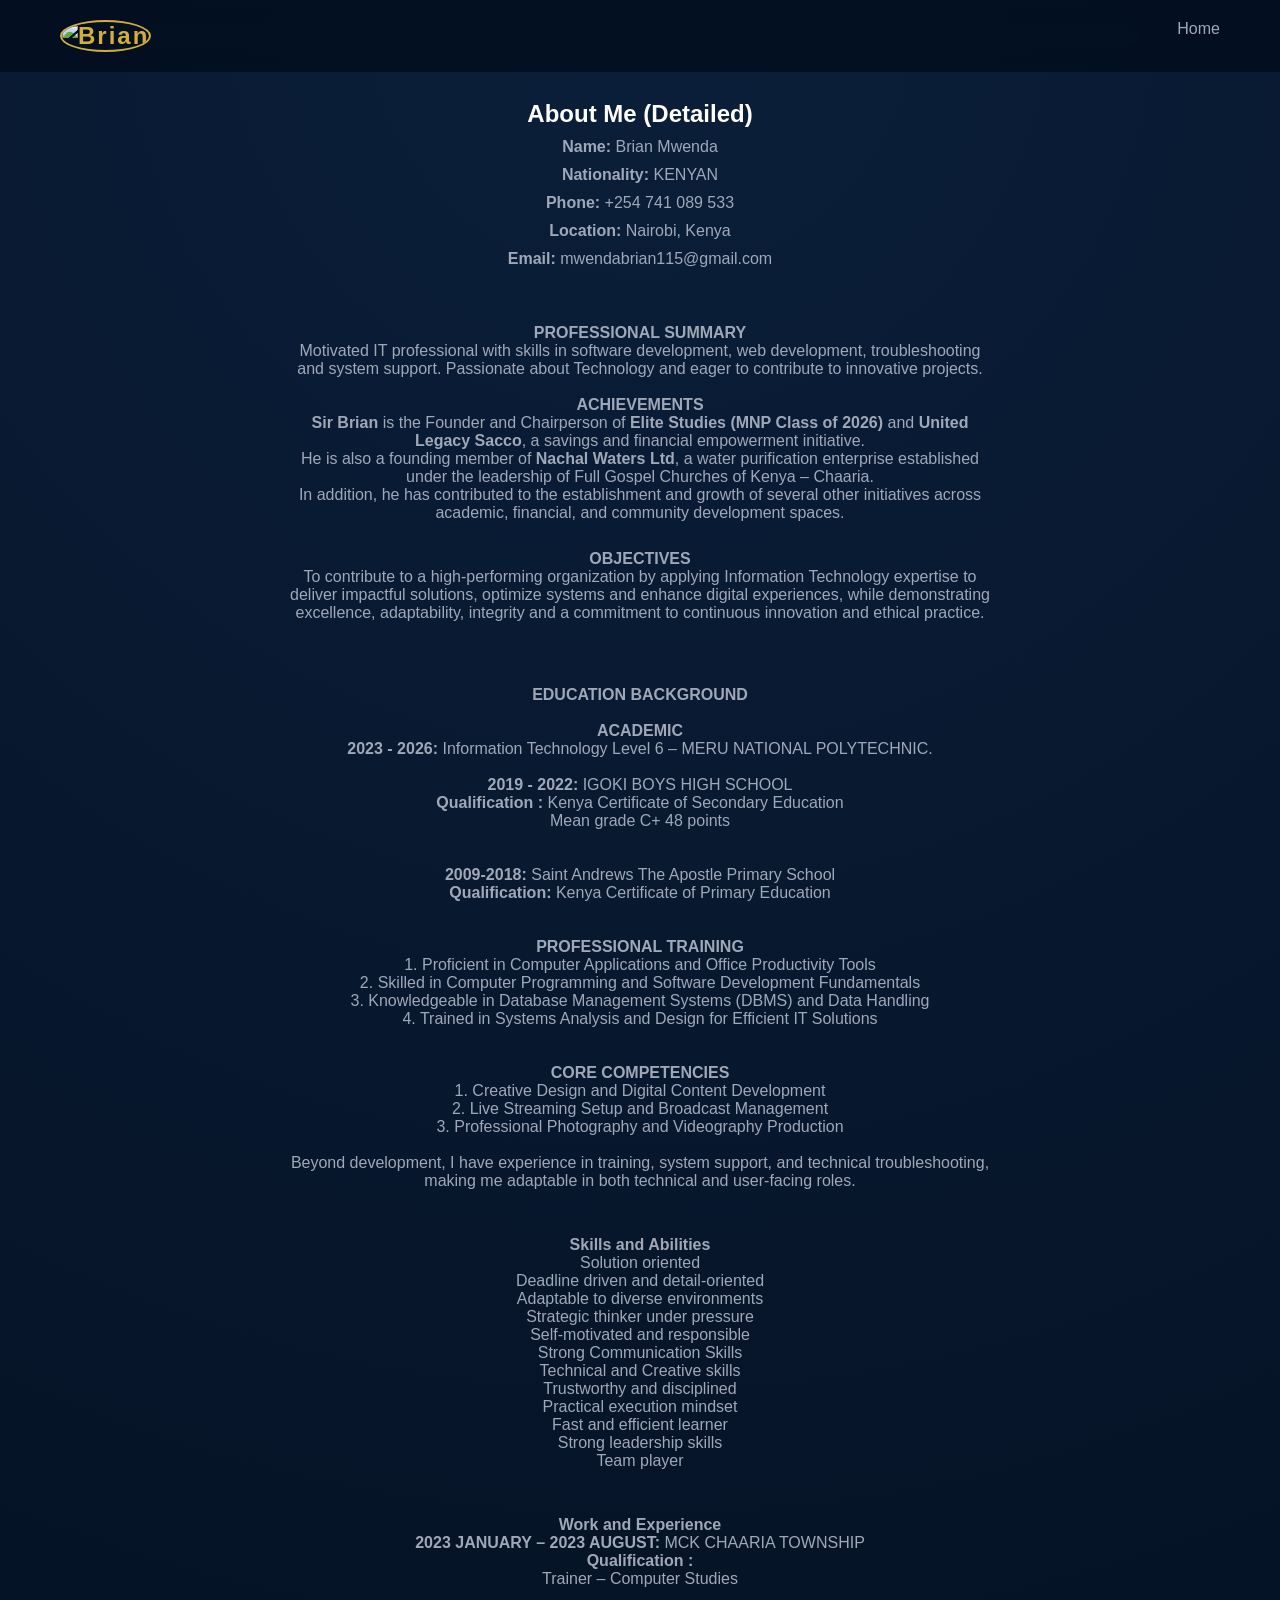
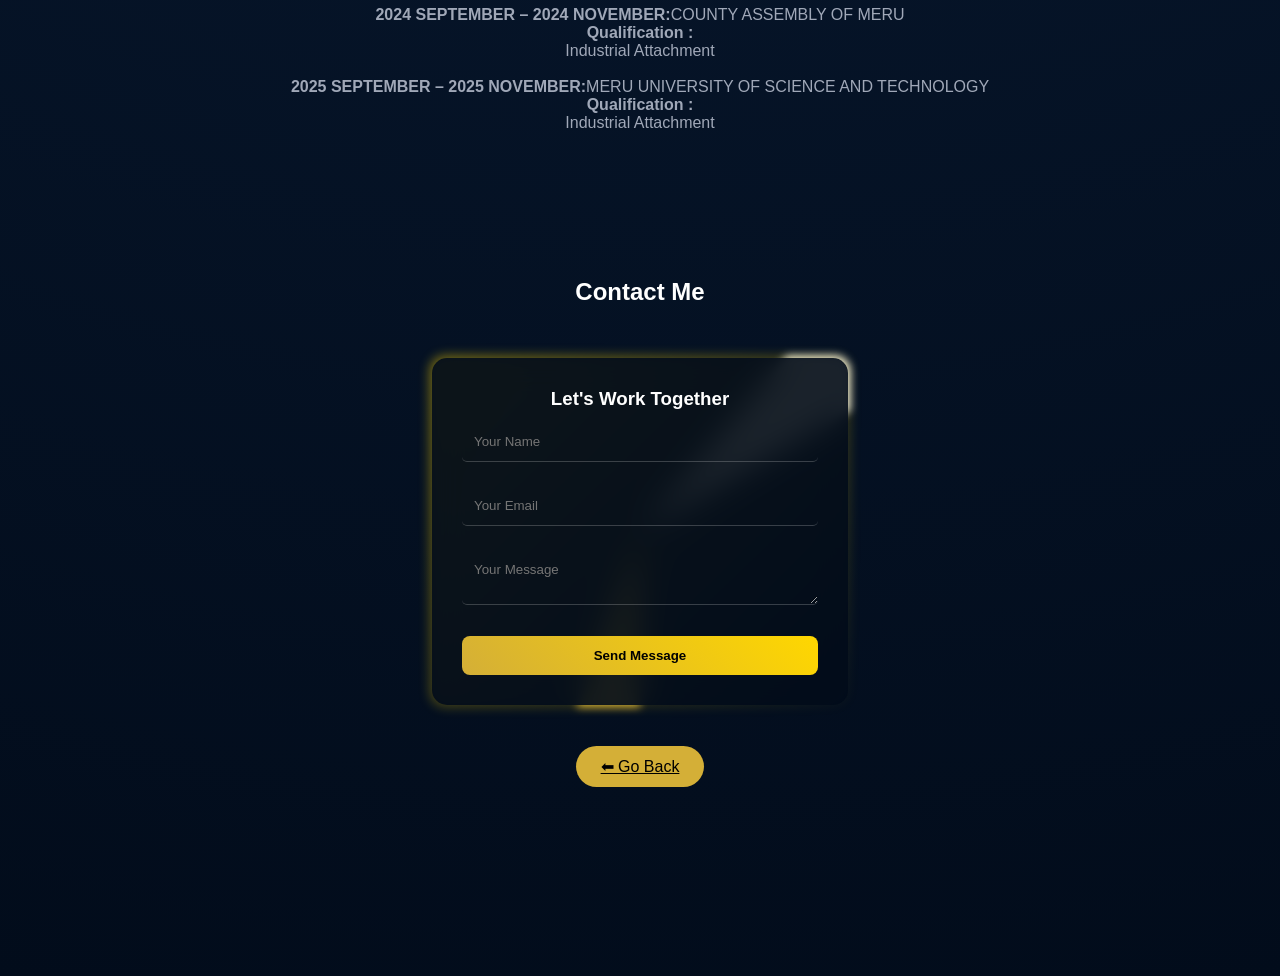
==== about.html @ 39076b76 "Add files via upload" ====
<!DOCTYPE html>
<html lang="en">
<head>
<meta charset="UTF-8">
<title>About Brian</title>
<link rel="stylesheet" href="style.css">
</head>
<body>
    <header class="navbar">
  <div class="logo">
  <img src="images/profile.jpeg" alt="Brian" class="nav-profile">
</div>
  <nav>
    <ul>
      <li><a href="index.html">Home</a></li>
    </ul>
  </nav>
</header>

<section class="about">
  <h2>About Me (Detailed)</h2>

  <div class="info">  
    <p><strong>Name:</strong> Brian Mwenda</p>
    <p><strong>Nationality:</strong> KENYAN</p> 
    <p><strong>Phone:</strong> +254 741 089 533</p>
    <p><strong>Location:</strong> Nairobi, Kenya</p>
    <p><strong>Email:</strong> mwendabrian115@gmail.com</p><br><br>
  </div>

  <p>
<strong>PROFESSIONAL SUMMARY</strong><br>
Motivated IT professional with skills in software development, web development,
troubleshooting and system support.
Passionate about Technology and eager to contribute to innovative projects.<br><br>

<strong>ACHIEVEMENTS</strong><br>

<strong>Sir Brian</strong> is the Founder and Chairperson of <strong>Elite Studies (MNP Class of 2026)</strong> and
 <strong>United Legacy Sacco</strong>, a savings and financial empowerment initiative.<br>

He is also a founding member of <strong>Nachal Waters Ltd</strong>,
a water purification enterprise established under the leadership of Full Gospel Churches of Kenya – Chaaria.<br>

In addition, he has contributed to the establishment and growth 
of several other initiatives across academic, financial, and community development spaces.<br><br>


  </p>

  <p>
<strong>OBJECTIVES</strong><br>
 
To contribute to a high-performing organization by applying Information Technology expertise to deliver impactful solutions,
 optimize systems and enhance digital experiences, while demonstrating excellence, adaptability, 
 integrity and a commitment to continuous innovation and ethical practice.<br><br><br><br>

  </p>

  <p>
    <strong> EDUCATION BACKGROUND</strong><br><br>
        <strong>ACADEMIC   </strong><br>
        <strong>  2023 - 2026:</strong>   Information Technology Level 6 – MERU NATIONAL POLYTECHNIC. <br><br> 
 
     <strong>  2019 - 2022:  </strong>    IGOKI BOYS HIGH SCHOOL <br> 
     <strong>  Qualification  :</strong>  Kenya Certificate of Secondary Education <br> 
                             Mean grade C+ 48 points<br><br><br>
                                   
     <strong>  2009-2018:  </strong>    Saint Andrews The Apostle Primary School <br> 
 <strong> Qualification:  </strong>     Kenya Certificate of Primary Education<br><br><br>
                             
<strong> PROFESSIONAL TRAINING </strong> <br> 
1.	Proficient in Computer Applications and Office Productivity Tools <br> 
2.	Skilled in Computer Programming and Software Development Fundamentals <br> 
3.	Knowledgeable in Database Management Systems (DBMS) and Data Handling <br> 
4.	Trained in Systems Analysis and Design for Efficient IT Solutions <br><br><br>

<strong> CORE COMPETENCIES </strong> <br> 
1.	Creative Design and Digital Content Development <br> 
2.	Live Streaming Setup and Broadcast Management <br> 
3.	Professional Photography and Videography Production<br><br>

    Beyond development, I have experience in training, system support, and technical troubleshooting, 
    making me adaptable in both technical and user-facing roles.<br><br><br>
  </p>
  <p>
   <strong> Skills and Abilities</strong><br>
	Solution oriented <br>
  Deadline driven and detail-oriented<br>
  Adaptable to diverse environments <br>
	Strategic thinker under pressure <br>
  Self-motivated and responsible <br>
  Strong Communication Skills<br>
  Technical and Creative skills<br>
  Trustworthy and disciplined<br>
	Practical execution mindset<br>
	Fast and efficient learner <br>
	Strong leadership skills <br>
	Team player <br>
<br><br>

  </p>

  <p>
    <strong>   Work and Experience</strong><br>
 
 <strong>2023 JANUARY – 2023 AUGUST:</strong>    MCK CHAARIA TOWNSHIP<br>
 <strong>Qualification : </strong><br>            Trainer – Computer Studies<br><br>

 <strong>2024 SEPTEMBER – 2024 NOVEMBER:</strong>COUNTY ASSEMBLY OF MERU<br>
 <strong>Qualification :  </strong><br>       	  Industrial Attachment<br><br>

 <strong>2025 SEPTEMBER – 2025 NOVEMBER:</strong>MERU UNIVERSITY OF SCIENCE AND TECHNOLOGY<br>
 <strong>Qualification  : </strong><br>     	      Industrial Attachment<br><br><br>

  </p>

  <!-- CONTACT -->
<section id="contact" class="contact">
  <h2>Contact Me</h2>

<div class="neon-wrapper">
  <form id="contact-form" class="neon-form" action="https://formspree.io/f/mnjloebw" method="POST" >
    <h3>Let's Work Together</h3>

  <input type="text" name="name" placeholder="Your Name" required>
  <input type="email" name="email" placeholder="Your Email" required>
  <textarea name="message" placeholder="Your Message" required></textarea>

  <button type="submit" id="sendBtn">
    <span class="btn-text">Send Message</span>
    <span class="spinner"></span>
  </button>
  </form>
</div>

<!-- SUCCESS POPUP -->
<div id="success-popup">
  <div class="popup-content">
    <h3>✅ Message Sent!</h3>
    <p>I’ll get back to you shortly.</p>
    <P>Thank You!</P>
    <button onclick="closePopup()">Close</button>
  </div>
</div>

  <a href="index.html" class="btn">⬅ Go Back</a>
</section>

</body>
</html>
---- style.css ----
/* ROOT VARIABLES (Design System) */
:root {
  --gold: #d4af37;
  --navy-dark: #020c1b;
  --navy-mid: #0b1f3a;
  --navy-light: #0f2238;
  --text-light: #ffffff;
  --text-muted: #a0a8b8;
}

/* RESET */
* {
  margin: 0;
  padding: 0;
  box-sizing: border-box;
  font-family: 'Segoe UI', sans-serif;
}

/* BODY */
body {
  background: radial-gradient(circle at top, var(--navy-mid), var(--navy-dark));
  color: var(--text-light);
  scroll-behavior: smooth;
}
body::before {
  content: "";
  position: fixed;
  width: 100%;
  height: 100%;
  background: url('https://www.transparenttextures.com/patterns/stardust.png');
  opacity: 0.6;
  z-index: -1;
}

/* NAVBAR */
.navbar {
  display: flex;
  justify-content: space-between;
  padding: 20px 60px;
  position: fixed;
  width: 100%;
  backdrop-filter: blur(10px);
  background: rgba(2, 12, 27, 0.75);
  z-index: 1000;
}

.logo {
  color: var(--gold);
  font-size: 24px;
  font-weight: bold;
  letter-spacing: 2px;
}

nav ul {
  display: flex;
  gap: 30px;
  list-style: none;
}

nav a {
  color: var(--text-muted);
  text-decoration: none;
  transition: 0.3s;
}

nav a:hover {
  color: var(--gold);
}

/* HERO */


.hero {
  min-height: 100vh;
  padding-top: 5px; /* pushes content below navbar */
  display: flex;
  justify-content: center;
  align-items: center;
  text-align: center;
}


.hero-content {
  max-width: 700px;
  margin: auto;
  display: flex;
  flex-direction: column;
  align-items: center;
}
.profile-ring {
  display: inline-block;
  padding: 6px;
  border-radius: 50%;
  background: linear-gradient(45deg, #d4af37, transparent, #d4af37);
  animation: rotateRing 6s linear infinite;
}

.profile-img {
  width: 180px;
  border-radius: 50%;
  display: block;
}

/* subtle rotation */
@keyframes rotateRing {
  0% { transform: rotate(0deg); }
  100% { transform: rotate(360deg); }
}

.profile-img {
  width: 180px;
  border-radius: 50%;
  border: 3px solid var(--gold);
  box-shadow: 0 0 25px var(--gold);
  margin-bottom: 20px;
}
.profile-ring, .profile-img {
  margin: 0 auto 20px auto;
  display: block;
}

.hero h1 {
  font-size: 60px;
  color: var(--gold);
}

.hero h3 {
  color: var(--text-muted);
  margin-bottom: 20px;
}

.hero p {
  line-height: 1.6;
  margin-bottom: 20px;
  color: var(--text-muted);
}
.hero-buttons {
  display: flex;
  justify-content: center;
  flex-wrap: wrap;
}

/* BUTTONS */
.btn, .btn-outline {
  padding: 12px 25px;
  margin: 10px;
  border-radius: 30px;
  transition: 0.3s;
}

.btn {
  background: var(--gold);
  color: black;
}

.btn:hover {
  box-shadow: 0 0 15px var(--gold);
}

.btn-outline {
  border: 1px solid var(--gold);
  color: var(--gold);
}

.btn-outline:hover {
  background: var(--gold);
  color: black;
}

/* SECTIONS */
section {
  padding: 100px 60px;
}

/* GLASS CARD */
.glass {
  background: rgba(255,255,255,0.05);
  border: 1px solid rgba(255,255,255,0.08);
  backdrop-filter: blur(10px);
  border-radius: 15px;
}

/* ABOUT */
.about {
  text-align: center;
}

.about p {
  max-width: 700px;
  margin: 10px auto;
  color: var(--text-muted);
}

.info {
  margin-top: 5px;
}

/* SKILLS */
.skills-container {
  display: grid;
  grid-template-columns: repeat(auto-fit, minmax(250px,1fr));
  gap: 20px;
}

.skill-box {
  padding: 20px;
}

.skill-bar {
  height: 8px;
  background: var(--navy-light);
  margin-top: 10px;
  border-radius: 10px;
}

.skill-level {
  height: 100%;
  background: var(--gold);
  border-radius: 10px;
}

/* PROJECTS */
.project-card {
  padding: 20px;
  transition: 0.3s;
}

.project-card:hover {
  transform: translateY(-10px);
  box-shadow: 0 0 20px rgba(212,175,55,0.3);
}


.project-card {
  overflow: hidden;
  border-radius: 15px;
}
.project-card img {
  transition: transform 0.4s ease;
}

.projects .project-card h3 {
  color: var(--gold);
}
.project-card {
  display: flex;
  flex-direction: column;
  justify-content: space-between;
}

.project-btn {
  margin-top: 20px;
  align-self: flex-end;
}

/* EXPERIENCE */
.timeline-item {
  margin-bottom: 20px;
  padding: 20px;
  border-left: 3px solid var(--gold);
}

/* CONTACT */
.contact form {
  text-align: center;
}

input, textarea {
  width: 70%;
  padding: 12px;
  margin: 10px;
  border-radius: 5px;
  border: none;
  background: var(--navy-light);
  color: var(--text-light);
}

/* FOOTER */
footer {
  text-align: center;
  padding: 20px;
  background: #010814;
}
.nav-profile {
  width: 45px;
  height: 45px;
  border-radius: 50%;
  object-fit: cover;
  border: 2px solid var(--gold);
}
.form-container {
  display: flex;
  justify-content: center;
  margin-top: 40px;
}


.gallery-grid {
    width: 90%;
  display: grid;
  grid-template-columns: repeat(auto-fit, minmax(250px,1fr));
  gap: 15px;
}

.gallery-grid img {
  width: 100%;
  border-radius: 10px;
  transition: 0.3s;
}

.gallery-grid img:hover {
  transform: scale(1.05);
}

/* CLOSE BUTTON */
.close-btn {
  position: absolute;
  top: 10px;
  right: 20px;
  font-size: 30px;
  color: var(--gold);
  cursor: pointer;
}


/* IMAGE + VIDEO */
.slide-container {
  width: 100%;
  text-align: center;
}

.slide-container img,
.slide-container video {
  max-width: 100%;
  max-height: 400px;
  border-radius: 10px;
  object-fit: contain;
}

/* WRAPPER (NEON BORDER CONTAINER) */
.neon-wrapper {
  position: relative;
  width: 420px;
  margin: 50px auto;
  border-radius: 15px;
  padding: 2px;
}

/* ANIMATED BORDER */
/* MAIN NEON LAYER */
.neon-wrapper::before {
  content: "";
  position: absolute;
  inset: 0;
  border-radius: 15px;

  background: conic-gradient(
    from 0deg,
    transparent 0deg 40deg,
    #ffffff 40deg 60deg,
    transparent 60deg 180deg,
    #d4af37 180deg 200deg,
    transparent 200deg 360deg
  );

  animation: rotateNeon 4s linear infinite;

  filter: blur(4px);
  z-index: -1;
}
/* SECOND LAYER (OFFSET FOR TRAIL EFFECT) */
.neon-wrapper::after {
  content: "";
  position: absolute;
  inset: 0;
  border-radius: 15px;

  background: conic-gradient(
    from 180deg,
    transparent 0deg 40deg,
    #ffffff 40deg 60deg,
    transparent 60deg 180deg,
    #d4af37 180deg 200deg,
    transparent 200deg 360deg
  );

  animation: rotateNeon 4s linear infinite;

  filter: blur(6px);
  opacity: 0.6;
  z-index: -1;
}

/* FORM BODY */
.neon-form {
  background: rgba(2, 12, 27, 0.9);
  padding: 30px;
  border-radius: 15px;
  backdrop-filter: blur(15px);
  text-align: center;
}

/* INPUTS */
.neon-form input,
.neon-form textarea {
  width: 100%;
  margin: 12px 0;
  padding: 12px;
  background: transparent;
  border: none;
  border-bottom: 1px solid rgba(255,255,255,0.2);
  color: white;
  outline: none;
}

/* INPUT FOCUS */
.neon-form input:focus,
.neon-form textarea:focus {
  border-bottom: 1px solid #d4af37;
}

/* BUTTON */
.neon-form button {
  width: 100%;
  padding: 12px;
  margin-top: 15px;
  background: linear-gradient(45deg, #d4af37, #ffd700);
  border: none;
  color: black;
  font-weight: bold;
  cursor: pointer;
  border-radius: 8px;
  transition: 0.3s;
}

.neon-form button:hover {
  box-shadow: 0 0 15px rgba(212,175,55,0.6);
}

/* ANIMATION */
@keyframes neonMove {
  0% { background-position: 0% 50%; }
  100% { background-position: 300% 50%; }
}
.neon-wrapper::after {
  content: "";
  position: absolute;
  inset: 0;
  border-radius: 15px;

  background: linear-gradient(
    -45deg,
    #d4af37,
    transparent,
    #ffd700
  );

  background-size: 300%;
  animation: neonMove 6s linear infinite;
  opacity: 0.5;
  z-index: -1;
}
/* BUTTON LOADING */
#sendBtn {
  position: relative;
  overflow: hidden;
}

.spinner {
  display: none;
  width: 18px;
  height: 18px;
  border: 2px solid transparent;
  border-top: 2px solid black;
  border-radius: 50%;
  animation: spin 0.7s linear infinite;
  margin-left: 10px;
}

.loading .spinner {
  display: inline-block;
}

.loading .btn-text {
  opacity: 0.6;
}

/* SPINNER ANIMATION */
@keyframes spin {
  to { transform: rotate(360deg); }
}

/* SUCCESS POPUP */
#success-popup {
  position: fixed;
  top: 0;
  left: 0;
  width: 100%;
  height: 100%;
  background: rgba(2,12,27,0.8);
  display: none;
  justify-content: center;
  align-items: center;
  z-index: 3000;
}

.popup-content {
  background: rgba(255,255,255,0.05);
  backdrop-filter: blur(20px);
  padding: 30px;
  border-radius: 15px;
  text-align: center;
  animation: pop 0.4s ease;
}

.popup-content button {
  margin-top: 15px;
  padding: 10px 20px;
  background: var(--gold);
  border: none;
  cursor: pointer;
  border-radius: 5px;
}

@keyframes pop {
  from { transform: scale(0.8); opacity: 0; }
  to { transform: scale(1); opacity: 1; }
}
.popup-content {
  box-shadow: 0 0 20px rgba(212,175,55,0.4);
}
.project-video {
  width: 100%;
  max-width: 700px;
  border-radius: 12px;
  display: block;
  margin: 20px auto;
}
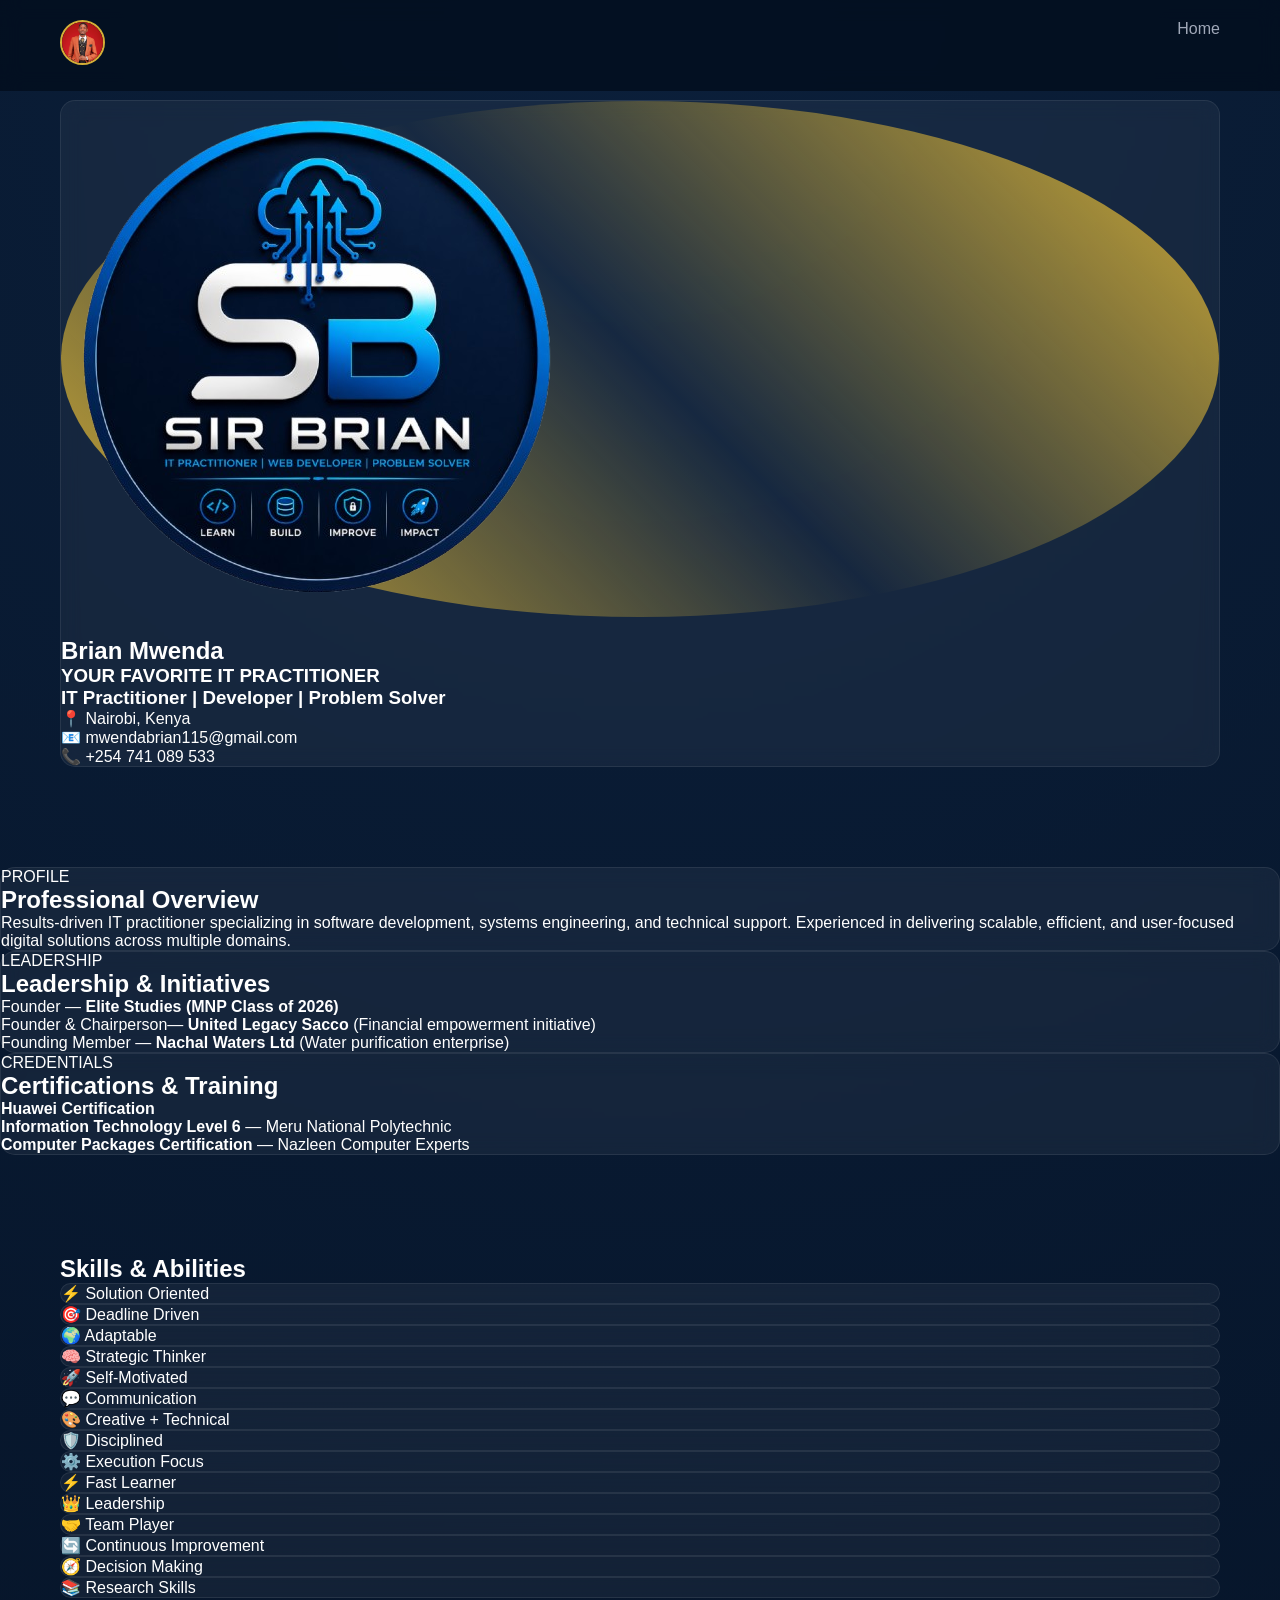
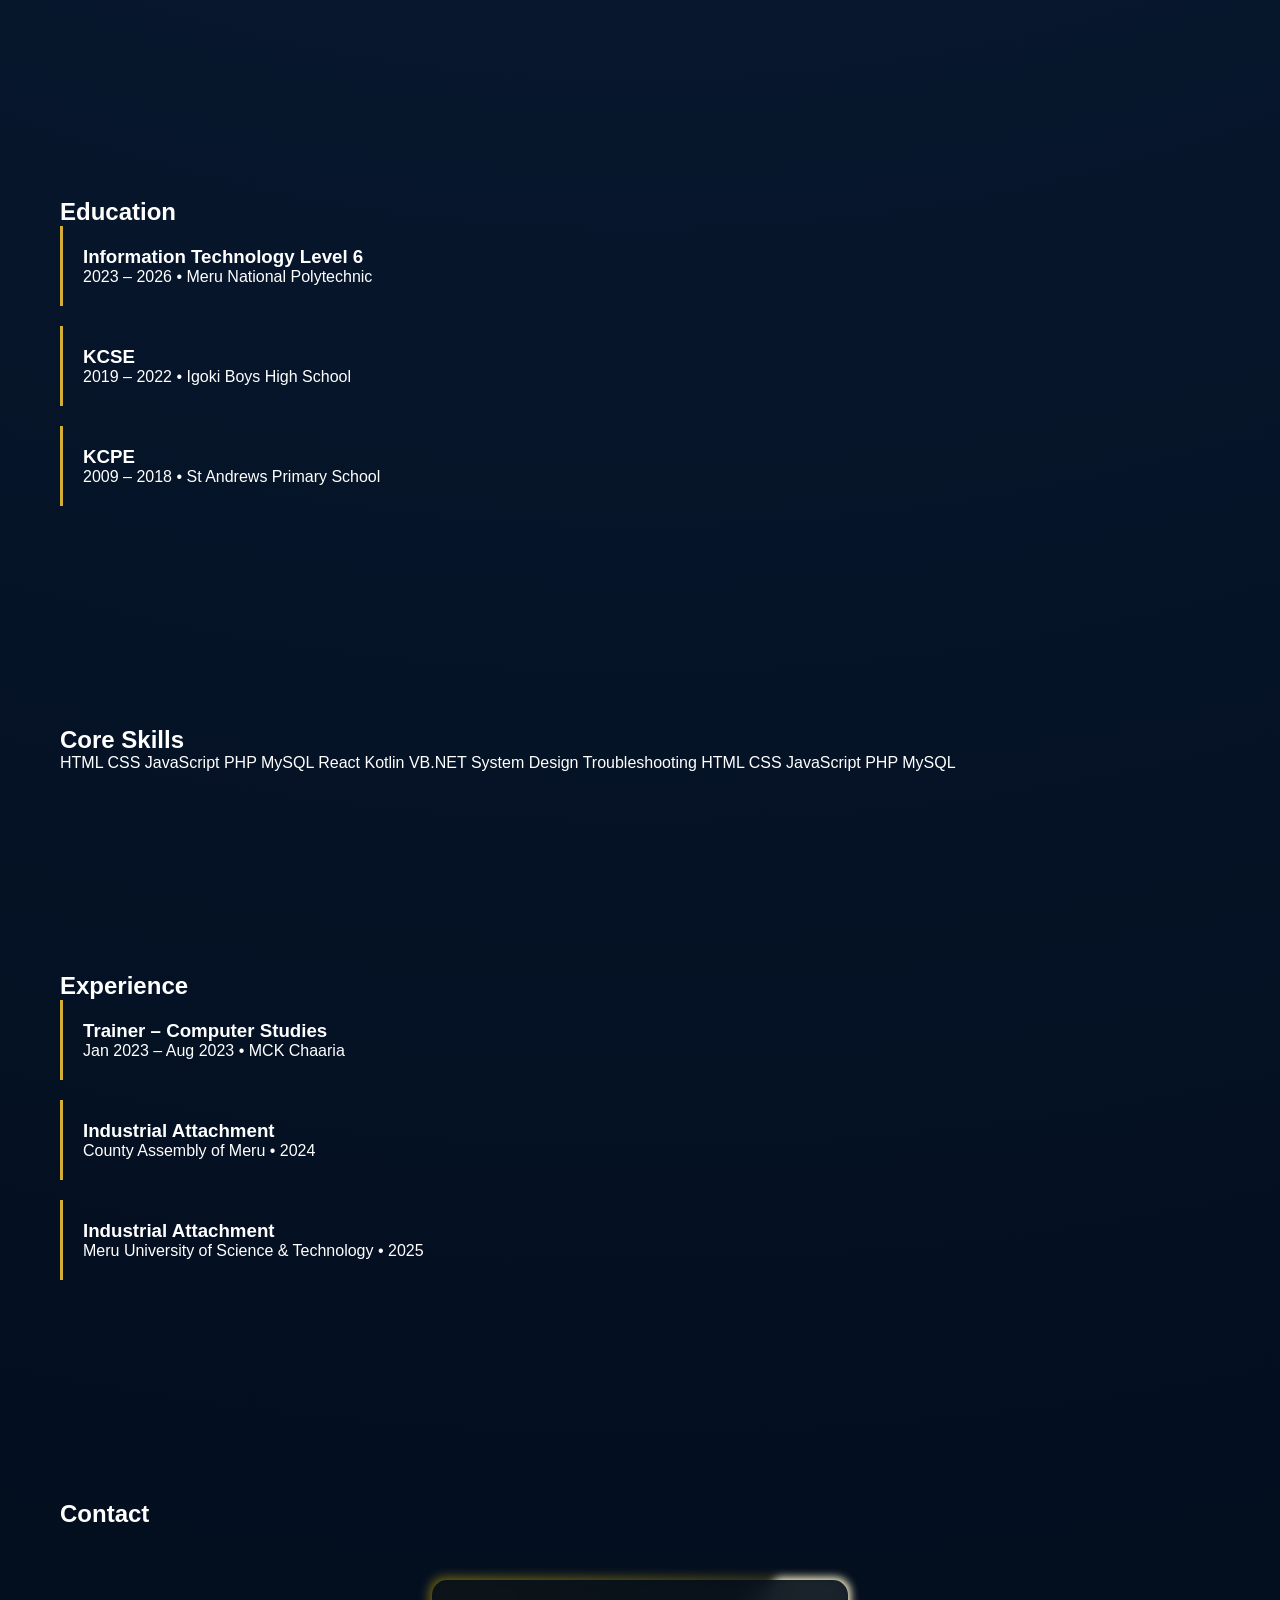
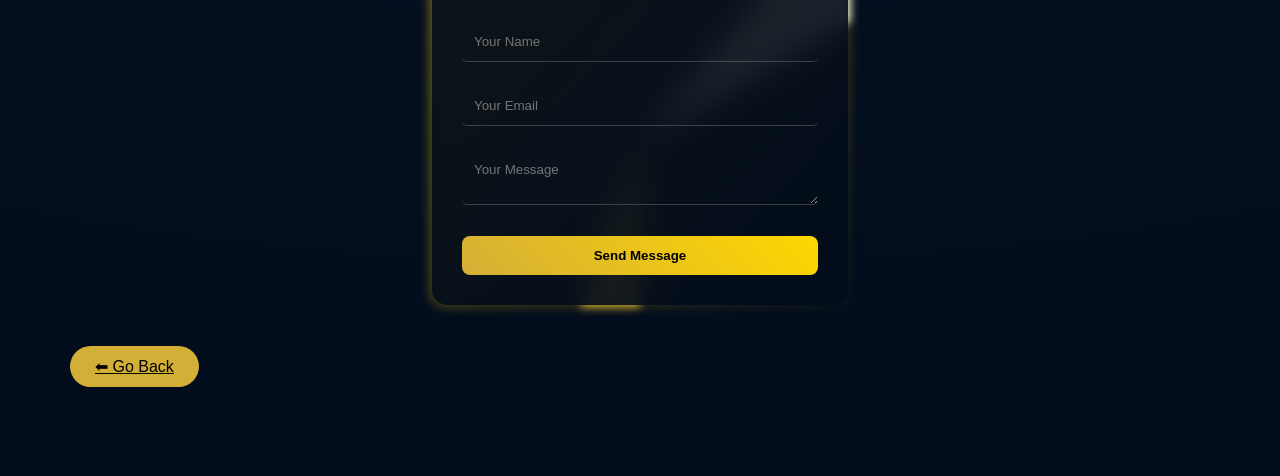
==== commit af770238: "Update about.html" ====
--- a/about.html
+++ b/about.html
@@ -2,14 +2,17 @@
 <html lang="en">
 <head>
 <meta charset="UTF-8">
-<title>About Brian</title>
+<title>About Brian Mwenda</title>
 <link rel="stylesheet" href="style.css">
 </head>
+
 <body>
-    <header class="navbar">
+
+<!-- NAVBAR -->
+<header class="navbar">
   <div class="logo">
-  <img src="images/profile.jpeg" alt="Brian" class="nav-profile">
-</div>
+    <img src="images/profile.jpeg" class="nav-profile">
+  </div>
   <nav>
     <ul>
       <li><a href="index.html">Home</a></li>
@@ -17,135 +20,219 @@
   </nav>
 </header>
 
-<section class="about">
-  <h2>About Me (Detailed)</h2>
-
-  <div class="info">  
-    <p><strong>Name:</strong> Brian Mwenda</p>
-    <p><strong>Nationality:</strong> KENYAN</p> 
-    <p><strong>Phone:</strong> +254 741 089 533</p>
-    <p><strong>Location:</strong> Nairobi, Kenya</p>
-    <p><strong>Email:</strong> mwendabrian115@gmail.com</p><br><br>
-  </div>
-
-  <p>
-<strong>PROFESSIONAL SUMMARY</strong><br>
-Motivated IT professional with skills in software development, web development,
-troubleshooting and system support.
-Passionate about Technology and eager to contribute to innovative projects.<br><br>
-
-<strong>ACHIEVEMENTS</strong><br>
-
-<strong>Sir Brian</strong> is the Founder and Chairperson of <strong>Elite Studies (MNP Class of 2026)</strong> and
- <strong>United Legacy Sacco</strong>, a savings and financial empowerment initiative.<br>
-
-He is also a founding member of <strong>Nachal Waters Ltd</strong>,
-a water purification enterprise established under the leadership of Full Gospel Churches of Kenya – Chaaria.<br>
-
-In addition, he has contributed to the establishment and growth 
-of several other initiatives across academic, financial, and community development spaces.<br><br>
-
-
-  </p>
-
-  <p>
-<strong>OBJECTIVES</strong><br>
- 
-To contribute to a high-performing organization by applying Information Technology expertise to deliver impactful solutions,
- optimize systems and enhance digital experiences, while demonstrating excellence, adaptability, 
- integrity and a commitment to continuous innovation and ethical practice.<br><br><br><br>
-
-  </p>
-
-  <p>
-    <strong> EDUCATION BACKGROUND</strong><br><br>
-        <strong>ACADEMIC   </strong><br>
-        <strong>  2023 - 2026:</strong>   Information Technology Level 6 – MERU NATIONAL POLYTECHNIC. <br><br> 
- 
-     <strong>  2019 - 2022:  </strong>    IGOKI BOYS HIGH SCHOOL <br> 
-     <strong>  Qualification  :</strong>  Kenya Certificate of Secondary Education <br> 
-                             Mean grade C+ 48 points<br><br><br>
-                                   
-     <strong>  2009-2018:  </strong>    Saint Andrews The Apostle Primary School <br> 
- <strong> Qualification:  </strong>     Kenya Certificate of Primary Education<br><br><br>
-                             
-<strong> PROFESSIONAL TRAINING </strong> <br> 
-1.	Proficient in Computer Applications and Office Productivity Tools <br> 
-2.	Skilled in Computer Programming and Software Development Fundamentals <br> 
-3.	Knowledgeable in Database Management Systems (DBMS) and Data Handling <br> 
-4.	Trained in Systems Analysis and Design for Efficient IT Solutions <br><br><br>
-
-<strong> CORE COMPETENCIES </strong> <br> 
-1.	Creative Design and Digital Content Development <br> 
-2.	Live Streaming Setup and Broadcast Management <br> 
-3.	Professional Photography and Videography Production<br><br>
-
-    Beyond development, I have experience in training, system support, and technical troubleshooting, 
-    making me adaptable in both technical and user-facing roles.<br><br><br>
-  </p>
-  <p>
-   <strong> Skills and Abilities</strong><br>
-	Solution oriented <br>
-  Deadline driven and detail-oriented<br>
-  Adaptable to diverse environments <br>
-	Strategic thinker under pressure <br>
-  Self-motivated and responsible <br>
-  Strong Communication Skills<br>
-  Technical and Creative skills<br>
-  Trustworthy and disciplined<br>
-	Practical execution mindset<br>
-	Fast and efficient learner <br>
-	Strong leadership skills <br>
-	Team player <br>
-<br><br>
-
-  </p>
-
-  <p>
-    <strong>   Work and Experience</strong><br>
- 
- <strong>2023 JANUARY – 2023 AUGUST:</strong>    MCK CHAARIA TOWNSHIP<br>
- <strong>Qualification : </strong><br>            Trainer – Computer Studies<br><br>
-
- <strong>2024 SEPTEMBER – 2024 NOVEMBER:</strong>COUNTY ASSEMBLY OF MERU<br>
- <strong>Qualification :  </strong><br>       	  Industrial Attachment<br><br>
-
- <strong>2025 SEPTEMBER – 2025 NOVEMBER:</strong>MERU UNIVERSITY OF SCIENCE AND TECHNOLOGY<br>
- <strong>Qualification  : </strong><br>     	      Industrial Attachment<br><br><br>
-
-  </p>
-
-  <!-- CONTACT -->
-<section id="contact" class="contact">
-  <h2>Contact Me</h2>
-
-<div class="neon-wrapper">
-  <form id="contact-form" class="neon-form" action="https://formspree.io/f/mnjloebw" method="POST" >
-    <h3>Let's Work Together</h3>
-
-  <input type="text" name="name" placeholder="Your Name" required>
-  <input type="email" name="email" placeholder="Your Email" required>
-  <textarea name="message" placeholder="Your Message" required></textarea>
-
-  <button type="submit" id="sendBtn">
-    <span class="btn-text">Send Message</span>
-    <span class="spinner"></span>
-  </button>
-  </form>
+
+<section class="about-hero">
+
+  <div class="hero-container glass">
+
+    <!-- LEFT SIDE -->
+    <div class="hero-left">
+      <div class="profile-ring">
+        <img src="images/logo.png" class="hero-img">
+      </div>
+    </div>
+
+    <!-- RIGHT SIDE -->
+    <div class="hero-right">
+      
+      <h1>Brian Mwenda</h1>
+    <h3>YOUR FAVORITE IT PRACTITIONER</h3>
+    <h3 id="typing"></h3>
+
+      <div class="hero-info">
+
+        <div class="info-chip">
+          <span>📍</span> Nairobi, Kenya
+        </div>
+
+        <div class="info-chip">
+          <span>📧</span> mwendabrian115@gmail.com
+        </div>
+
+        <div class="info-chip">
+          <span>📞</span> +254 741 089 533
+        </div>
+
+      </div>
+
+    </div>
+
+  </div>
+
+
+</section>
+
+<!-- PROFILE GRID -->
+<div class="about-grid">
+
+  <!-- PROFILE -->
+  <div class="glass about-card premium-card">
+    <span class="card-label">PROFILE</span>
+    <h2>Professional Overview</h2>
+
+    <p class="card-text">
+      Results-driven IT practitioner specializing in software development,
+      systems engineering, and technical support. Experienced in delivering
+      scalable, efficient, and user-focused digital solutions across multiple domains.
+    </p>
+  </div>
+
+  <!-- LEADERSHIP -->
+  <div class="glass about-card premium-card">
+    <span class="card-label">LEADERSHIP</span>
+    <h2>Leadership & Initiatives</h2>
+
+    <ul class="card-list">
+      <li>
+        Founder  — <strong>Elite Studies (MNP Class of 2026)</strong>
+      </li>
+      <li>
+        Founder & Chairperson— <strong>United Legacy Sacco</strong> (Financial empowerment initiative)
+      </li>
+      <li>
+        Founding Member — <strong>Nachal Waters Ltd</strong> (Water purification enterprise)
+      </li>
+    </ul>
+  </div>
+
+  <!-- CERTIFICATIONS -->
+  <div class="glass about-card premium-card">
+    <span class="card-label">CREDENTIALS</span>
+    <h2>Certifications & Training</h2>
+
+    <ul class="card-list">
+      <li><strong>Huawei Certification</strong></li>
+      <li><strong>Information Technology Level 6</strong> — Meru National Polytechnic</li>
+      <li><strong>Computer Packages Certification</strong> — Nazleen Computer Experts</li>
+    </ul>
+  </div>
+
 </div>
-
-<!-- SUCCESS POPUP -->
-<div id="success-popup">
-  <div class="popup-content">
-    <h3>✅ Message Sent!</h3>
-    <p>I’ll get back to you shortly.</p>
-    <P>Thank You!</P>
-    <button onclick="closePopup()">Close</button>
-  </div>
-</div>
+</section>
+<section class="section-block">
+  <h2>Skills & Abilities</h2>
+
+  <div class="skills-cards">
+
+    <div class="skill-card glass">⚡ Solution Oriented</div>
+    <div class="skill-card glass">🎯 Deadline Driven</div>
+    <div class="skill-card glass">🌍 Adaptable</div>
+    <div class="skill-card glass">🧠 Strategic Thinker</div>
+    <div class="skill-card glass">🚀 Self-Motivated</div>
+    <div class="skill-card glass">💬 Communication</div>
+    <div class="skill-card glass">🎨 Creative + Technical</div>
+    <div class="skill-card glass">🛡️ Disciplined</div>
+    <div class="skill-card glass">⚙️ Execution Focus</div>
+    <div class="skill-card glass">⚡ Fast Learner</div>
+    <div class="skill-card glass">👑 Leadership</div>
+    <div class="skill-card glass">🤝 Team Player</div>
+    <div class="skill-card glass">🔄 Continuous Improvement</div>
+    <div class="skill-card glass">🧭 Decision Making</div>
+    <div class="skill-card glass">📚 Research Skills</div>
+
+  </div>
+</section>
+<!-- EDUCATION -->
+<section class="section-block">
+  <h2>Education</h2>
+
+  <div class="timeline">
+
+    <div class="timeline-item">
+      <h3>Information Technology Level 6</h3>
+      <span>2023 – 2026 • Meru National Polytechnic</span>
+    </div>
+
+    <div class="timeline-item">
+      <h3>KCSE</h3>
+      <span>2019 – 2022 • Igoki Boys High School</span>
+    </div>
+
+    <div class="timeline-item">
+      <h3>KCPE</h3>
+      <span>2009 – 2018 • St Andrews Primary School</span>
+    </div>
+
+  </div>
+</section>
+
+<!-- SKILLS -->
+
+<section class="section-block">
+  <h2>Core Skills</h2>
+
+  <div class="skills-marquee">
+    <div class="skills-track">
+
+      <span>HTML</span>
+      <span>CSS</span>
+      <span>JavaScript</span>
+      <span>PHP</span>
+      <span>MySQL</span>
+      <span>React</span>
+      <span>Kotlin</span>
+      <span>VB.NET</span>
+      <span>System Design</span>
+      <span>Troubleshooting</span>
+
+      <!-- duplicate for infinite scroll -->
+      <span>HTML</span>
+      <span>CSS</span>
+      <span>JavaScript</span>
+      <span>PHP</span>
+      <span>MySQL</span>
+
+    </div>
+  </div>
+</section>
+
+<!-- EXPERIENCE -->
+<section class="section-block">
+  <h2>Experience</h2>
+
+  <div class="timeline">
+
+    <div class="timeline-item">
+      <h3>Trainer – Computer Studies</h3>
+      <span>Jan 2023 – Aug 2023 • MCK Chaaria</span>
+    </div>
+
+    <div class="timeline-item">
+      <h3>Industrial Attachment</h3>
+      <span>County Assembly of Meru • 2024</span>
+    </div>
+
+    <div class="timeline-item">
+      <h3>Industrial Attachment</h3>
+      <span>Meru University of Science & Technology • 2025</span>
+    </div>
+
+  </div>
+</section>
+
+<!-- CONTACT -->
+<section class="section-block">
+  <h2>Contact</h2>
+
+  <div class="neon-wrapper">
+    <form id="contact-form" class="neon-form"
+      action="https://formspree.io/f/mnjloebw" method="POST">
+
+      <input type="text" name="name" placeholder="Your Name" required>
+      <input type="email" name="email" placeholder="Your Email" required>
+      <textarea name="message" placeholder="Your Message" required></textarea>
+
+      <button type="submit">
+        Send Message
+      </button>
+
+    </form>
+  </div>
 
   <a href="index.html" class="btn">⬅ Go Back</a>
-</section>
+
+</section>
+<script src="script.js"></script>
 
 </body>
-</html>+</html>
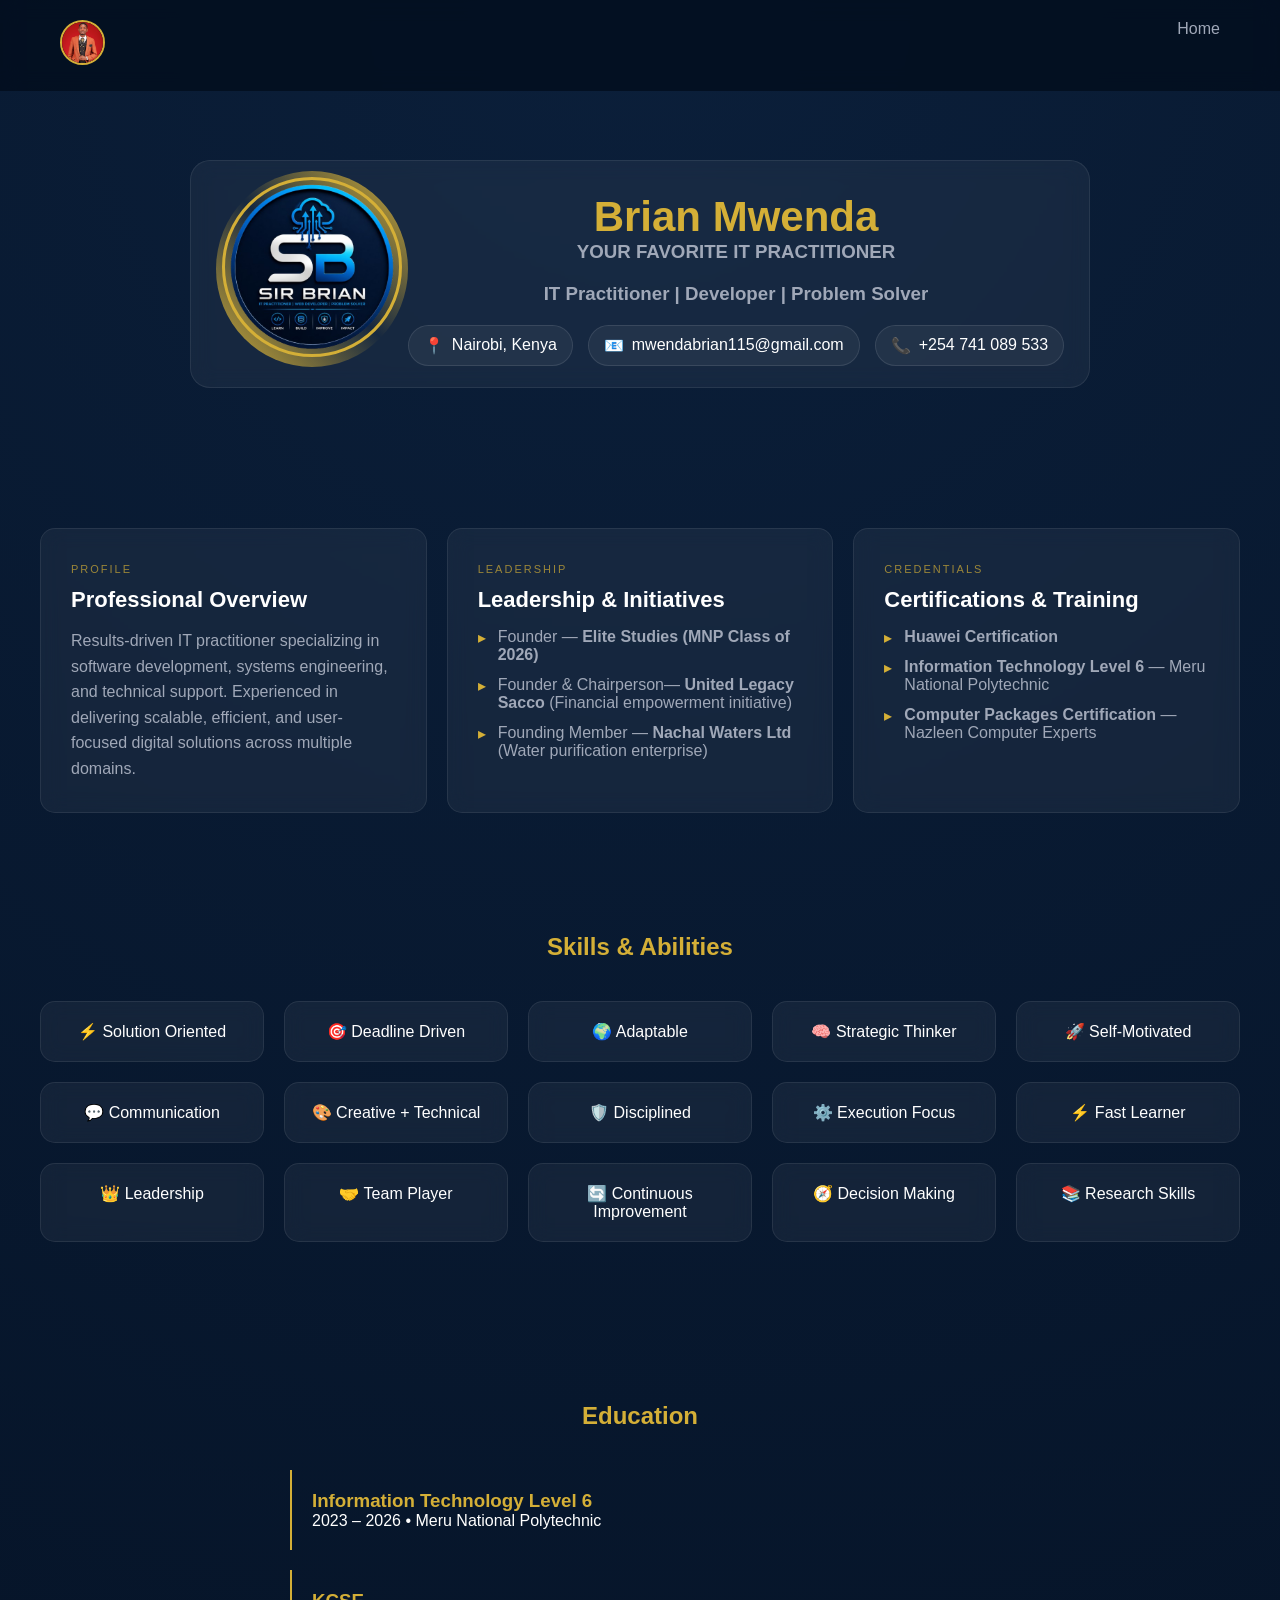
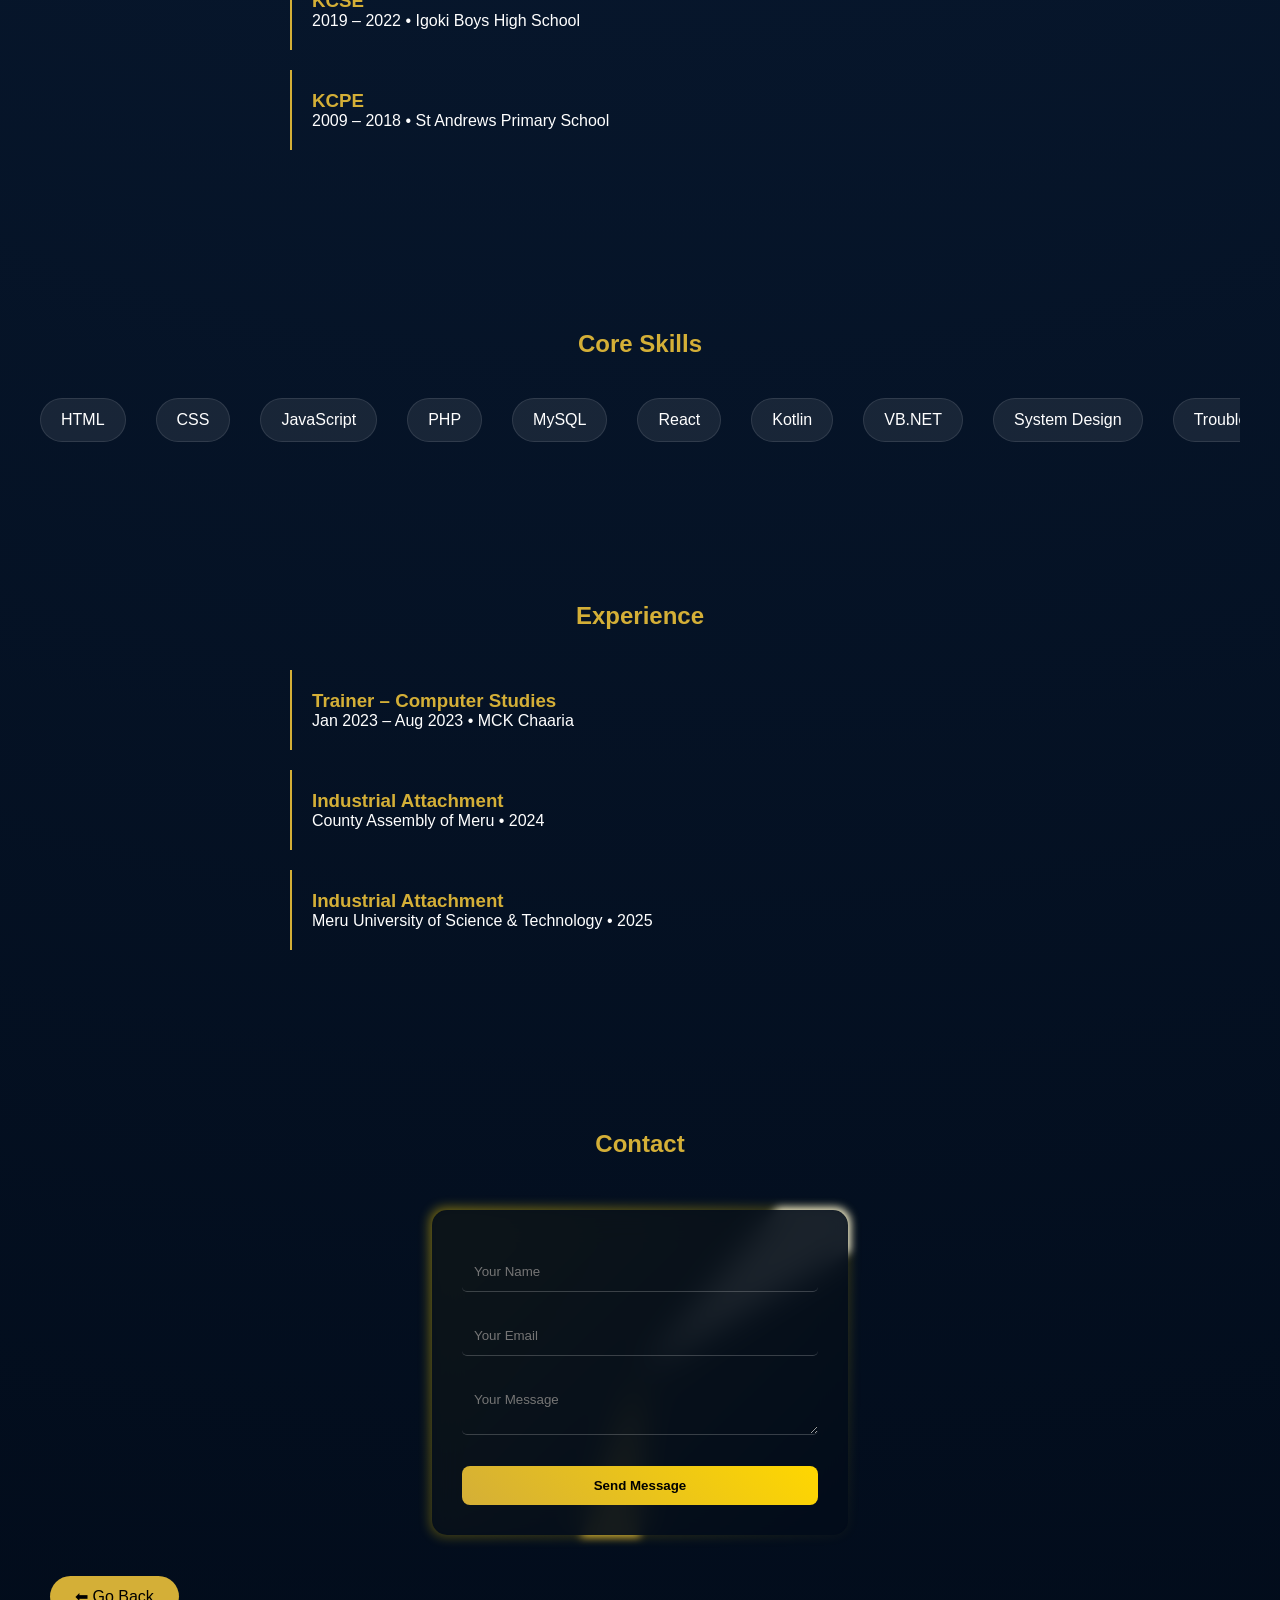
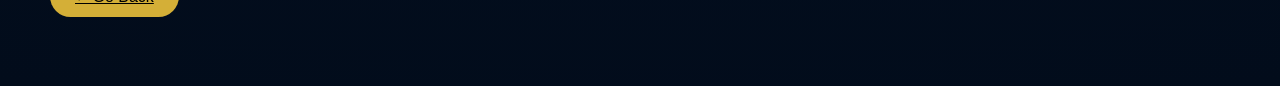
==== commit 8933a9f5: "Add files via upload" ====
--- a/about.html
+++ b/about.html
@@ -1,9 +1,39 @@
 <!DOCTYPE html>
 <html lang="en">
 <head>
-<meta charset="UTF-8">
+  <meta charset="UTF-8">
+  <meta name="viewport" content="width=device-width, initial-scale=1.0">
+
+  <!-- PRIMARY SEO -->
 <title>About Brian Mwenda</title>
-<link rel="stylesheet" href="style.css">
+
+  <meta name="description" content="Brian Mwenda is an IT practitioner specializing in software development, system design, troubleshooting, and IT support. Explore his projects, skills, and experience.">
+
+  <meta name="keywords" content="Brian Mwenda, IT Practitioner Kenya, Software Developer Nairobi, Web Developer, Portfolio Brian Mwenda">
+
+  <meta name="author" content="Brian Mwenda">
+
+  <!-- CANONICAL -->
+  <link rel="canonical" href="https://brianmwenda-dev.github.io/">
+
+  <!-- FAVICON -->
+  <link rel="icon" href="profile.jpeg" type="image/jpeg">
+
+  <!-- OPEN GRAPH (SOCIAL + GOOGLE) -->
+  <meta property="og:title" content="Brian Mwenda | IT Portfolio">
+  <meta property="og:description" content="Software Developer, IT Practitioner, and Problem Solver. Explore projects, skills, and experience.">
+  <meta property="og:image" content="https://brianmwenda-dev.github.io/profile.jpeg">
+  <meta property="og:url" content="https://brianmwenda-dev.github.io/">
+  <meta property="og:type" content="website">
+
+  <!-- TWITTER (OPTIONAL BUT GOOD) -->
+  <meta name="twitter:card" content="summary_large_image">
+  <meta name="twitter:title" content="Brian Mwenda | IT Portfolio">
+  <meta name="twitter:description" content="Software Developer, IT Practitioner, and Problem Solver.">
+  <meta name="twitter:image" content="https://brianmwenda-dev.github.io/profile.jpeg">
+
+  <!-- STYLES -->
+  <link rel="stylesheet" href="style.css">
 </head>
 
 <body>
@@ -235,4 +265,4 @@
 <script src="script.js"></script>
 
 </body>
-</html>
+</html>
--- a/style.css
+++ b/style.css
@@ -535,4 +535,313 @@
   border-radius: 12px;
   display: block;
   margin: 20px auto;
-}+}
+/* ABOUT HERO */
+.about-hero {
+  padding: 120px 20px 60px;
+  text-align: center;
+}
+
+.hero-card {
+  max-width: 700px;
+  margin: auto;
+  padding: 40px;
+}
+
+.hero-card h1 {
+  color: var(--gold);
+  font-size: 40px;
+}
+
+/* GRID */
+.about-grid {
+  display: grid;
+  grid-template-columns: repeat(auto-fit, minmax(250px,1fr));
+  gap: 20px;
+  padding: 40px;
+}
+
+.about-card {
+  padding: 25px;
+}
+
+/* SECTION BLOCK */
+.section-block {
+  padding: 80px 40px;
+}
+
+.section-block h2 {
+  text-align: center;
+  margin-bottom: 40px;
+  color: var(--gold);
+}
+
+/* SKILL TAGS */
+.skills-tags {
+  display: flex;
+  flex-wrap: wrap;
+  gap: 10px;
+  justify-content: center;
+}
+
+.skills-tags span {
+  background: rgba(255,255,255,0.08);
+  padding: 10px 15px;
+  border-radius: 20px;
+  border: 1px solid rgba(255,255,255,0.1);
+  transition: 0.3s;
+}
+
+.skills-tags span:hover {
+  background: var(--gold);
+  color: black;
+}
+
+/* TIMELINE */
+.timeline {
+  max-width: 700px;
+  margin: auto;
+}
+
+.timeline-item {
+  border-left: 2px solid var(--gold);
+  padding: 20px;
+  margin-bottom: 20px;
+}
+
+.timeline-item h3 {
+  color: var(--gold);
+}
+.skills-marquee {
+  overflow: hidden;
+  width: 100%;
+}
+
+.skills-track {
+  display: flex;
+  gap: 30px;
+  animation: scrollSkills 15s linear infinite;
+}
+
+.skills-track span {
+  background: rgba(255,255,255,0.08);
+  padding: 12px 20px;
+  border-radius: 30px;
+  white-space: nowrap;
+  border: 1px solid rgba(255,255,255,0.1);
+  transition: 0.3s;
+}
+
+.skills-track span:hover {
+  background: var(--gold);
+  color: black;
+}
+
+@keyframes scrollSkills {
+  0% { transform: translateX(0); }
+  100% { transform: translateX(-50%); }
+}
+.flip-card {
+  perspective: 1000px;
+}
+
+.flip-inner {
+  position: relative;
+  width: 100%;
+  height: 200px;
+  transition: transform 0.7s;
+  transform-style: preserve-3d;
+  cursor: pointer;
+}
+
+.flip-card:hover .flip-inner {
+  transform: rotateY(180deg);
+}
+
+.flip-front, .flip-back {
+  position: absolute;
+  width: 100%;
+  height: 100%;
+  backface-visibility: hidden;
+  padding: 20px;
+  border-radius: 15px;
+}
+
+.flip-back {
+  transform: rotateY(180deg);
+}
+
+.hint {
+  font-size: 12px;
+  color: var(--text-muted);
+  margin-top: 10px;
+}
+#stars {
+  position: fixed;
+  top: 0;
+  left: 0;
+  width: 100%;
+  height: 100%;
+  z-index: -1;
+}
+.skills-cards {
+  display: grid;
+  grid-template-columns: repeat(auto-fit, minmax(200px,1fr));
+  gap: 20px;
+}
+
+.skill-card {
+  padding: 20px;
+  text-align: center;
+  border-radius: 15px;
+  transition: 0.3s;
+}
+
+.skill-card:hover {
+  transform: translateY(-8px) scale(1.05);
+  box-shadow: 0 0 20px rgba(212,175,55,0.3);
+}
+
+/* PREMIUM CARD STYLE */
+.premium-card {
+  padding: 30px;
+  position: relative;
+  overflow: hidden;
+  transition: 0.4s;
+}
+
+/* TOP LABEL (TECH STYLE) */
+.card-label {
+  font-size: 11px;
+  letter-spacing: 2px;
+  color: var(--gold);
+  opacity: 0.7;
+}
+
+/* TITLE */
+.premium-card h2 {
+  margin: 10px 0 15px;
+  font-size: 22px;
+}
+
+/* TEXT */
+.card-text {
+  color: var(--text-muted);
+  line-height: 1.6;
+}
+
+/* LIST STYLE */
+.card-list {
+  padding-left: 0;
+  list-style: none;
+}
+
+.card-list li {
+  margin-bottom: 12px;
+  color: var(--text-muted);
+  position: relative;
+  padding-left: 20px;
+}
+
+/* GOLD BULLET */
+.card-list li::before {
+  content: "▸";
+  position: absolute;
+  left: 0;
+  color: var(--gold);
+}
+
+/* HOVER EFFECT */
+.premium-card:hover {
+  transform: translateY(-8px);
+  box-shadow: 0 0 25px rgba(212,175,55,0.25);
+}
+
+/* SUBTLE GLOW BORDER */
+.premium-card::after {
+  content: "";
+  position: absolute;
+  inset: 0;
+  border-radius: 15px;
+  border: 1px solid transparent;
+  background: linear-gradient(120deg, transparent, var(--gold), transparent) border-box;
+  opacity: 0;
+  transition: 0.4s;
+}
+
+.premium-card:hover::after {
+  opacity: 0.3;
+}
+
+/* HERO CONTAINER */
+.hero-container {
+  display: flex;
+  align-items: center;
+  justify-content: center;
+  border-radius: 20px;
+  max-width: 900px;
+  margin: 40px auto 40px;
+  padding-top: 10px;
+}
+
+/* LEFT SIDE */
+.hero-left {
+  display: flex;
+  justify-content: center;
+  align-items: center;
+}
+
+/* PROFILE IMAGE */
+.hero-img {
+  width: 180px;
+  border-radius: 50%;
+  border: 3px solid var(--gold);
+}
+
+/* RIGHT SIDE */
+.hero-right h1 {
+  font-size: 42px;
+  color: var(--gold);
+}
+
+.hero-right h3 {
+  color: var(--text-muted);
+  margin-bottom: 20px;
+}
+
+/* INFO CHIPS */
+.hero-info {
+  display: flex;
+  flex-wrap: wrap;
+  gap: 15px;
+}
+
+.info-chip {
+  display: flex;
+  align-items: center;
+  gap: 8px;
+  padding: 10px 15px;
+  border-radius: 25px;
+  background: rgba(255,255,255,0.05);
+  border: 1px solid rgba(255,255,255,0.1);
+  transition: 0.3s;
+}
+
+.info-chip:hover {
+  background: var(--gold);
+  color: black;
+  transform: translateY(-3px);
+}
+
+/* RESPONSIVE */
+@media (max-width: 768px) {
+  .hero-container {
+    flex-direction: column;
+    text-align: center;
+  }
+
+  .hero-right h1 {
+    font-size: 32px;
+  }
+}
+
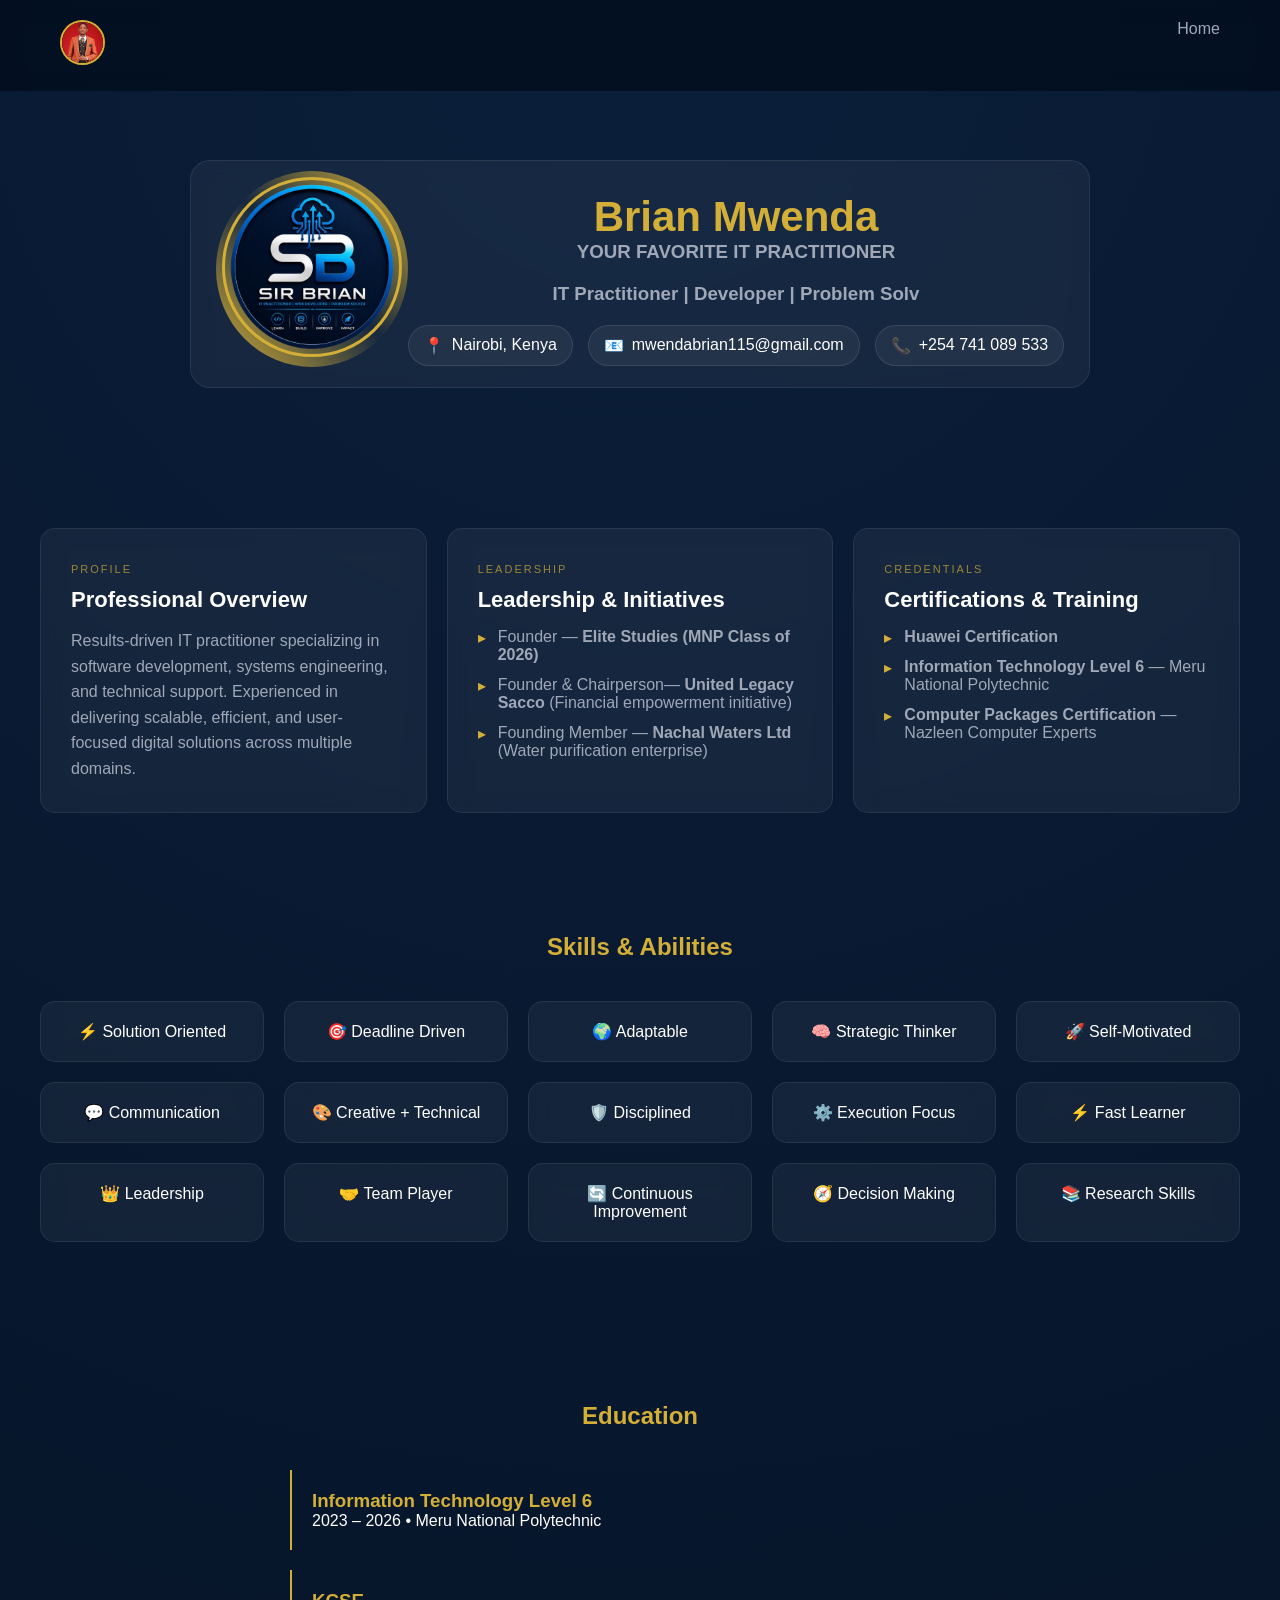
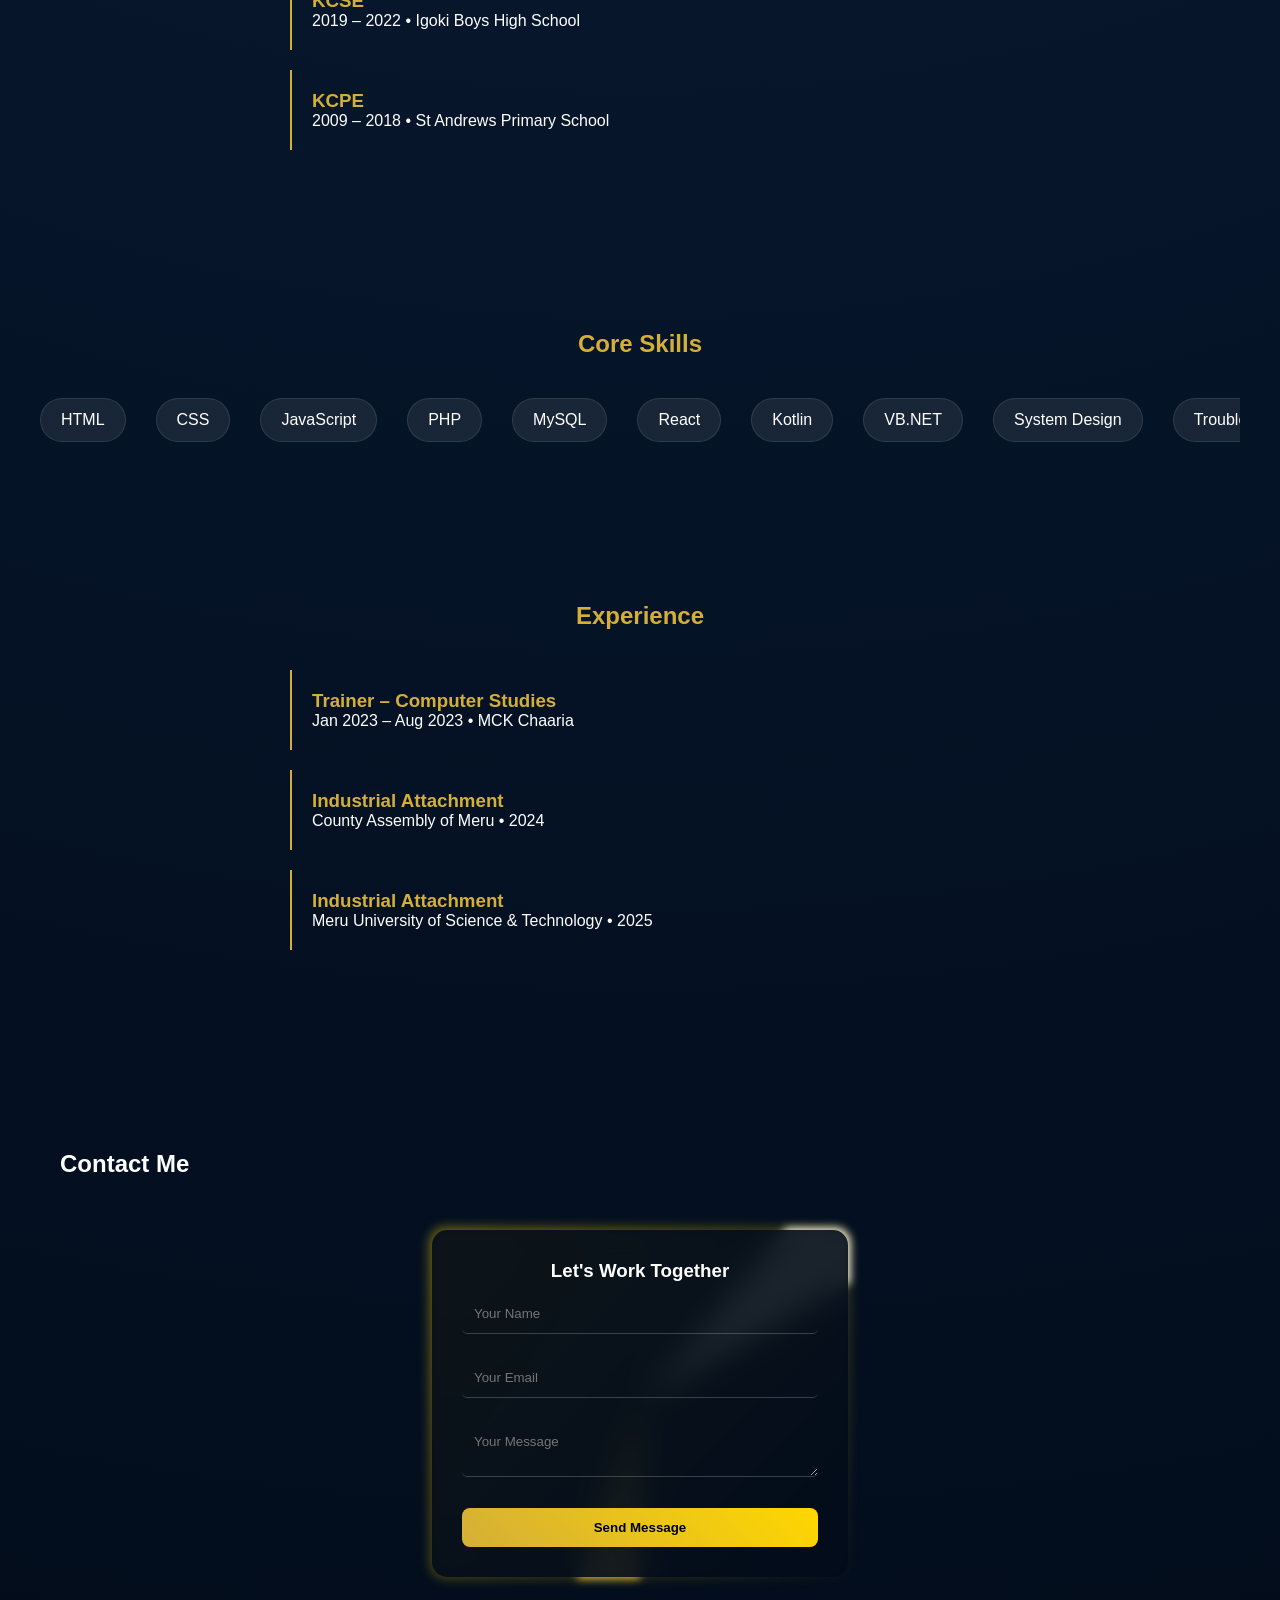
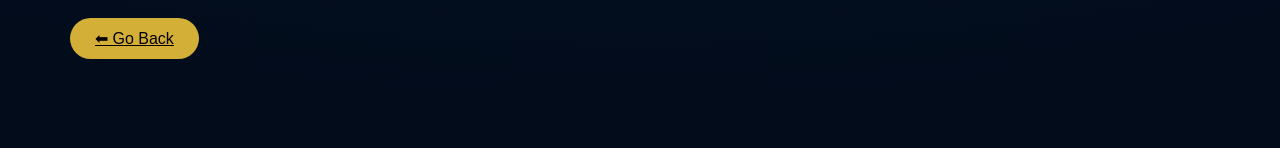
==== commit 9ed49416: "Update about.html" ====
--- a/about.html
+++ b/about.html
@@ -241,28 +241,42 @@
 </section>
 
 <!-- CONTACT -->
-<section class="section-block">
-  <h2>Contact</h2>
-
-  <div class="neon-wrapper">
-    <form id="contact-form" class="neon-form"
-      action="https://formspree.io/f/mnjloebw" method="POST">
-
-      <input type="text" name="name" placeholder="Your Name" required>
-      <input type="email" name="email" placeholder="Your Email" required>
-      <textarea name="message" placeholder="Your Message" required></textarea>
-
-      <button type="submit">
-        Send Message
-      </button>
-
-    </form>
+<section id="contact" class="contact">
+  <h2>Contact Me</h2>
+
+<div class="neon-wrapper">
+  <form id="contact-form" class="neon-form" action="https://formspree.io/f/mnjloebw" method="POST" >
+    <h3>Let's Work Together</h3>
+
+  <input type="text" name="name" placeholder="Your Name" required>
+  <input type="email" name="email" placeholder="Your Email" required>
+  <textarea name="message" placeholder="Your Message" required></textarea>
+
+  <button type="submit" id="sendBtn">
+    <span class="btn-text">Send Message</span>
+    <span class="spinner"></span>
+  </button>
+  </form>
+</div>
+
+<!-- SUCCESS POPUP -->
+<div id="success-popup">
+  <div class="popup-content">
+    <h3>✅ Message Sent!</h3>
+    <p>I’ll get back to you shortly.</p>
+    <P>Thank You!</P>
+    <button onclick="closePopup()">Close</button>
+  </div>
+</div>
+
+
   </div>
 
   <a href="index.html" class="btn">⬅ Go Back</a>
 
 </section>
+
 <script src="script.js"></script>
 
 </body>
-</html>+</html>
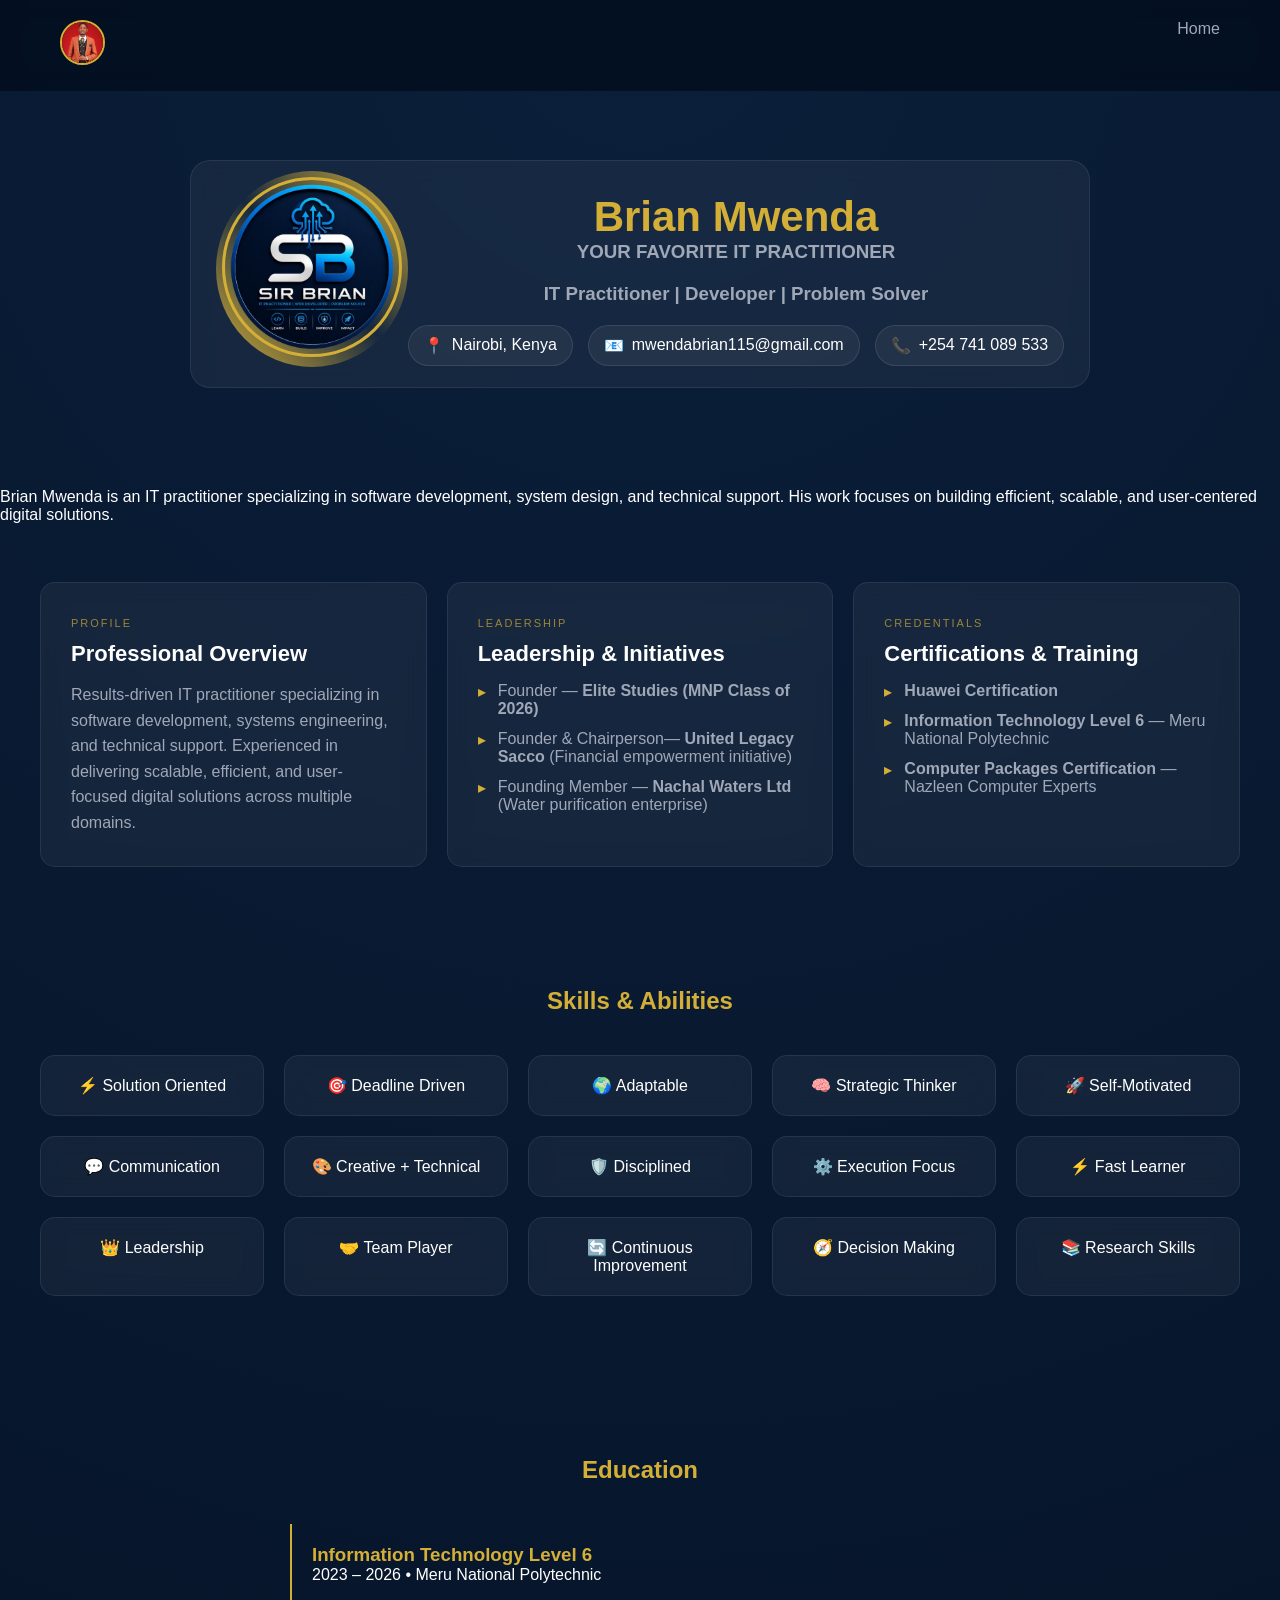
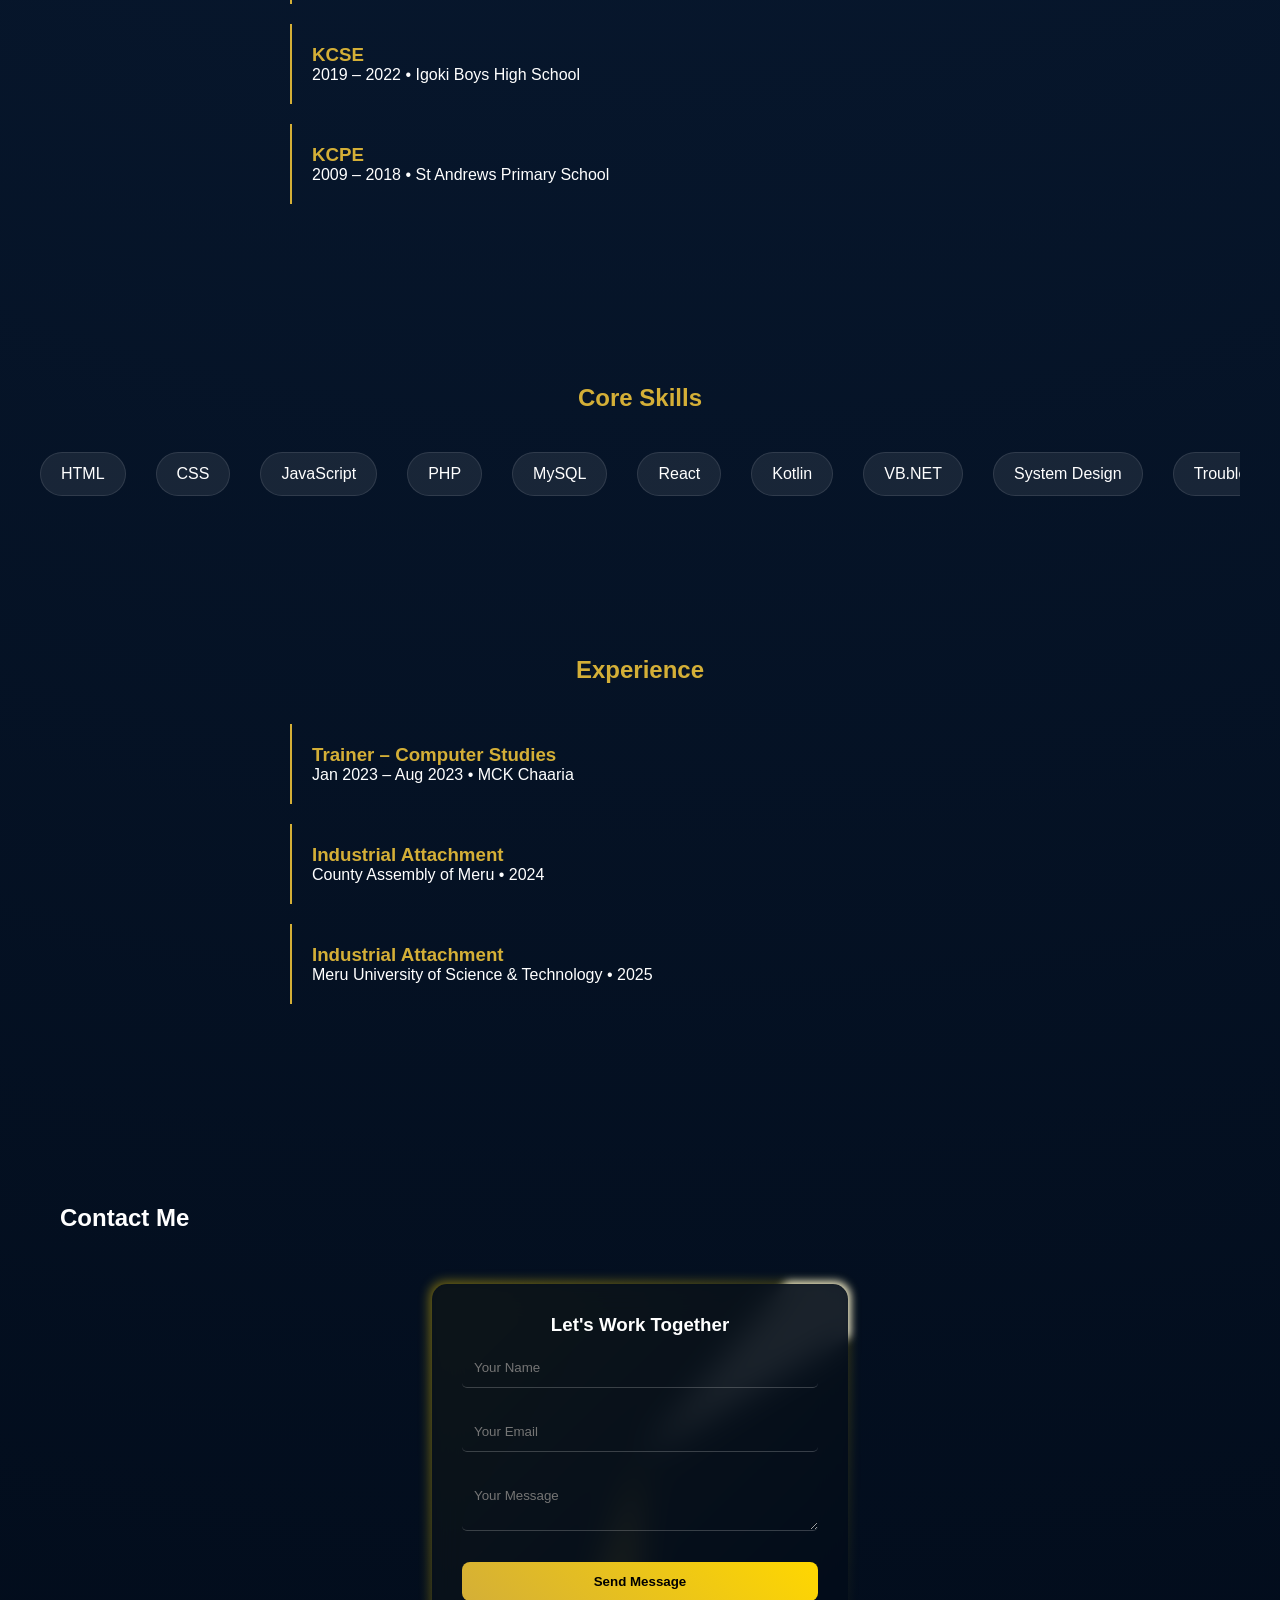
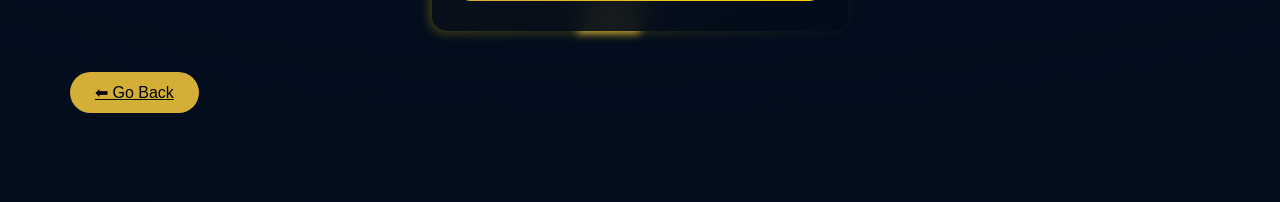
==== commit d1fee326: "Update about.html" ====
--- a/about.html
+++ b/about.html
@@ -91,6 +91,11 @@
 
 
 </section>
+      <p>
+  Brian Mwenda is an IT practitioner specializing in software development,
+  system design, and technical support. His work focuses on building efficient,
+  scalable, and user-centered digital solutions.
+</p><br>
 
 <!-- PROFILE GRID -->
 <div class="about-grid">
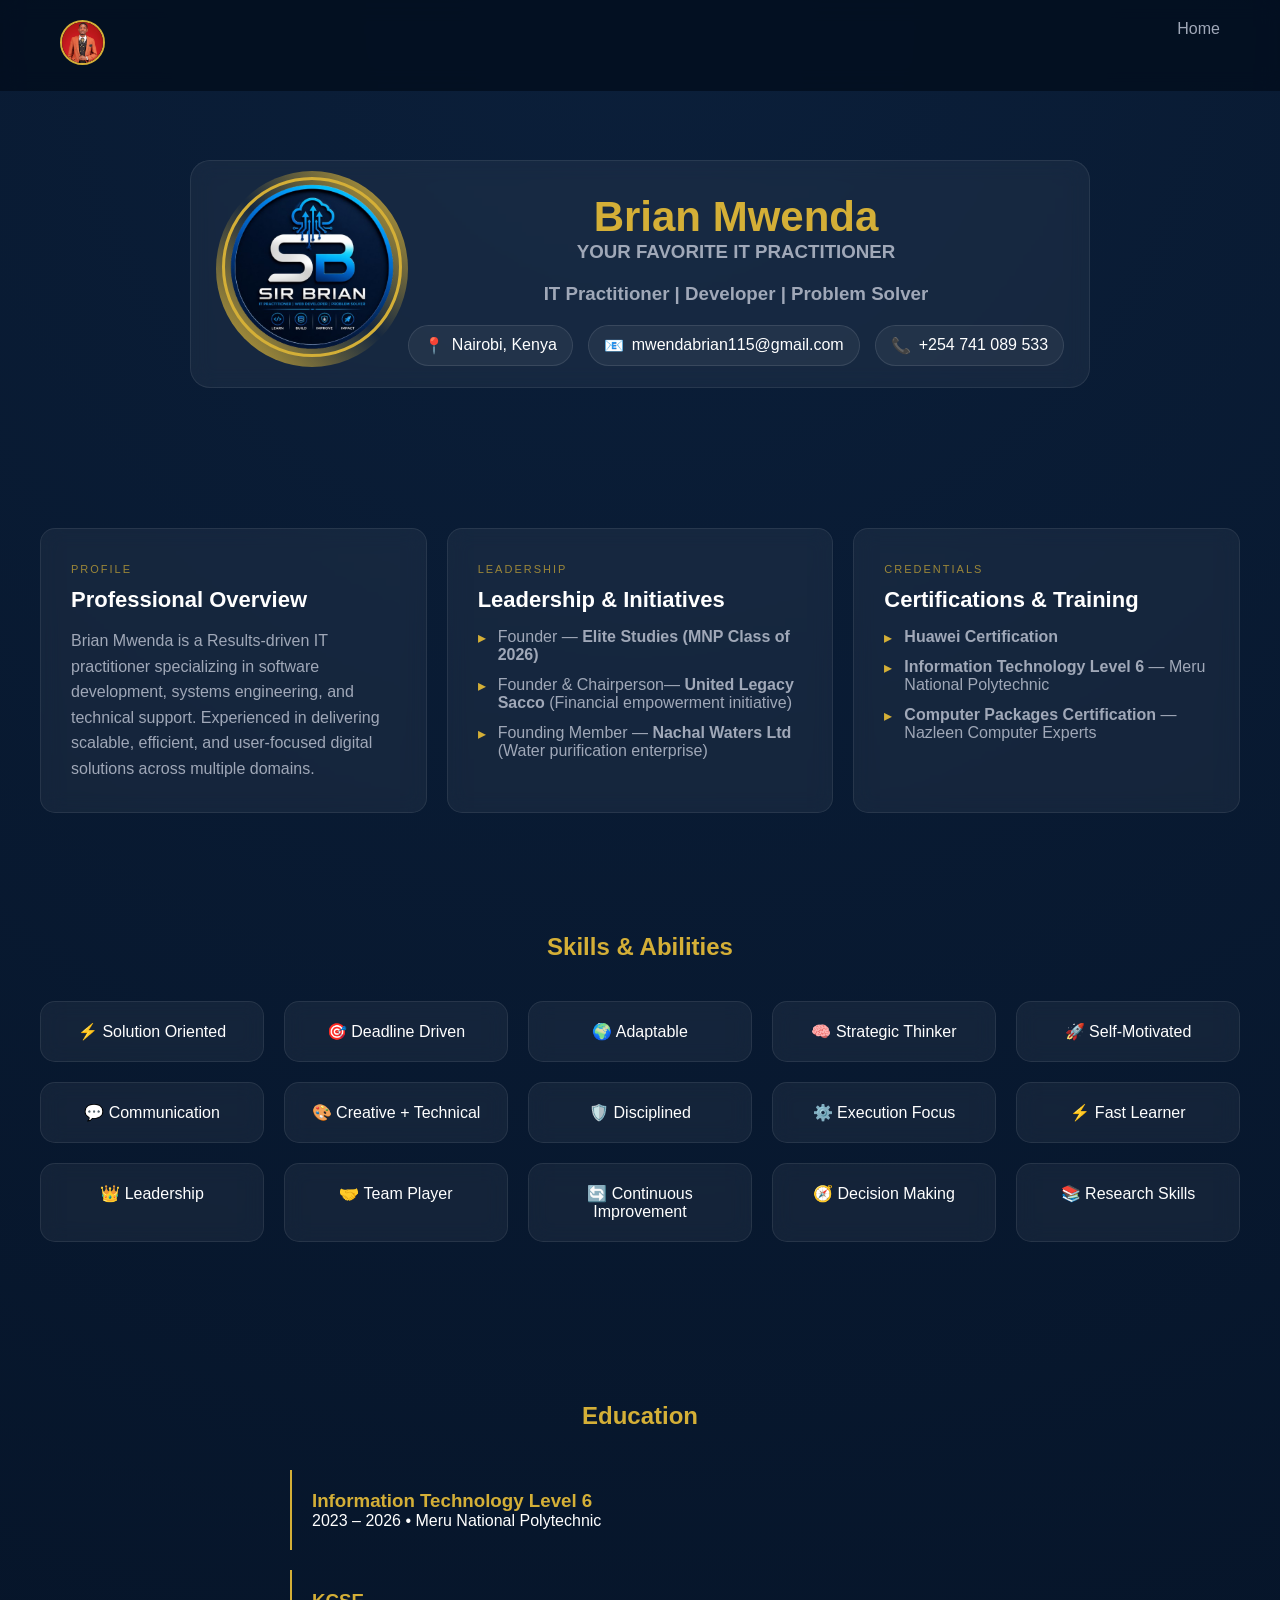
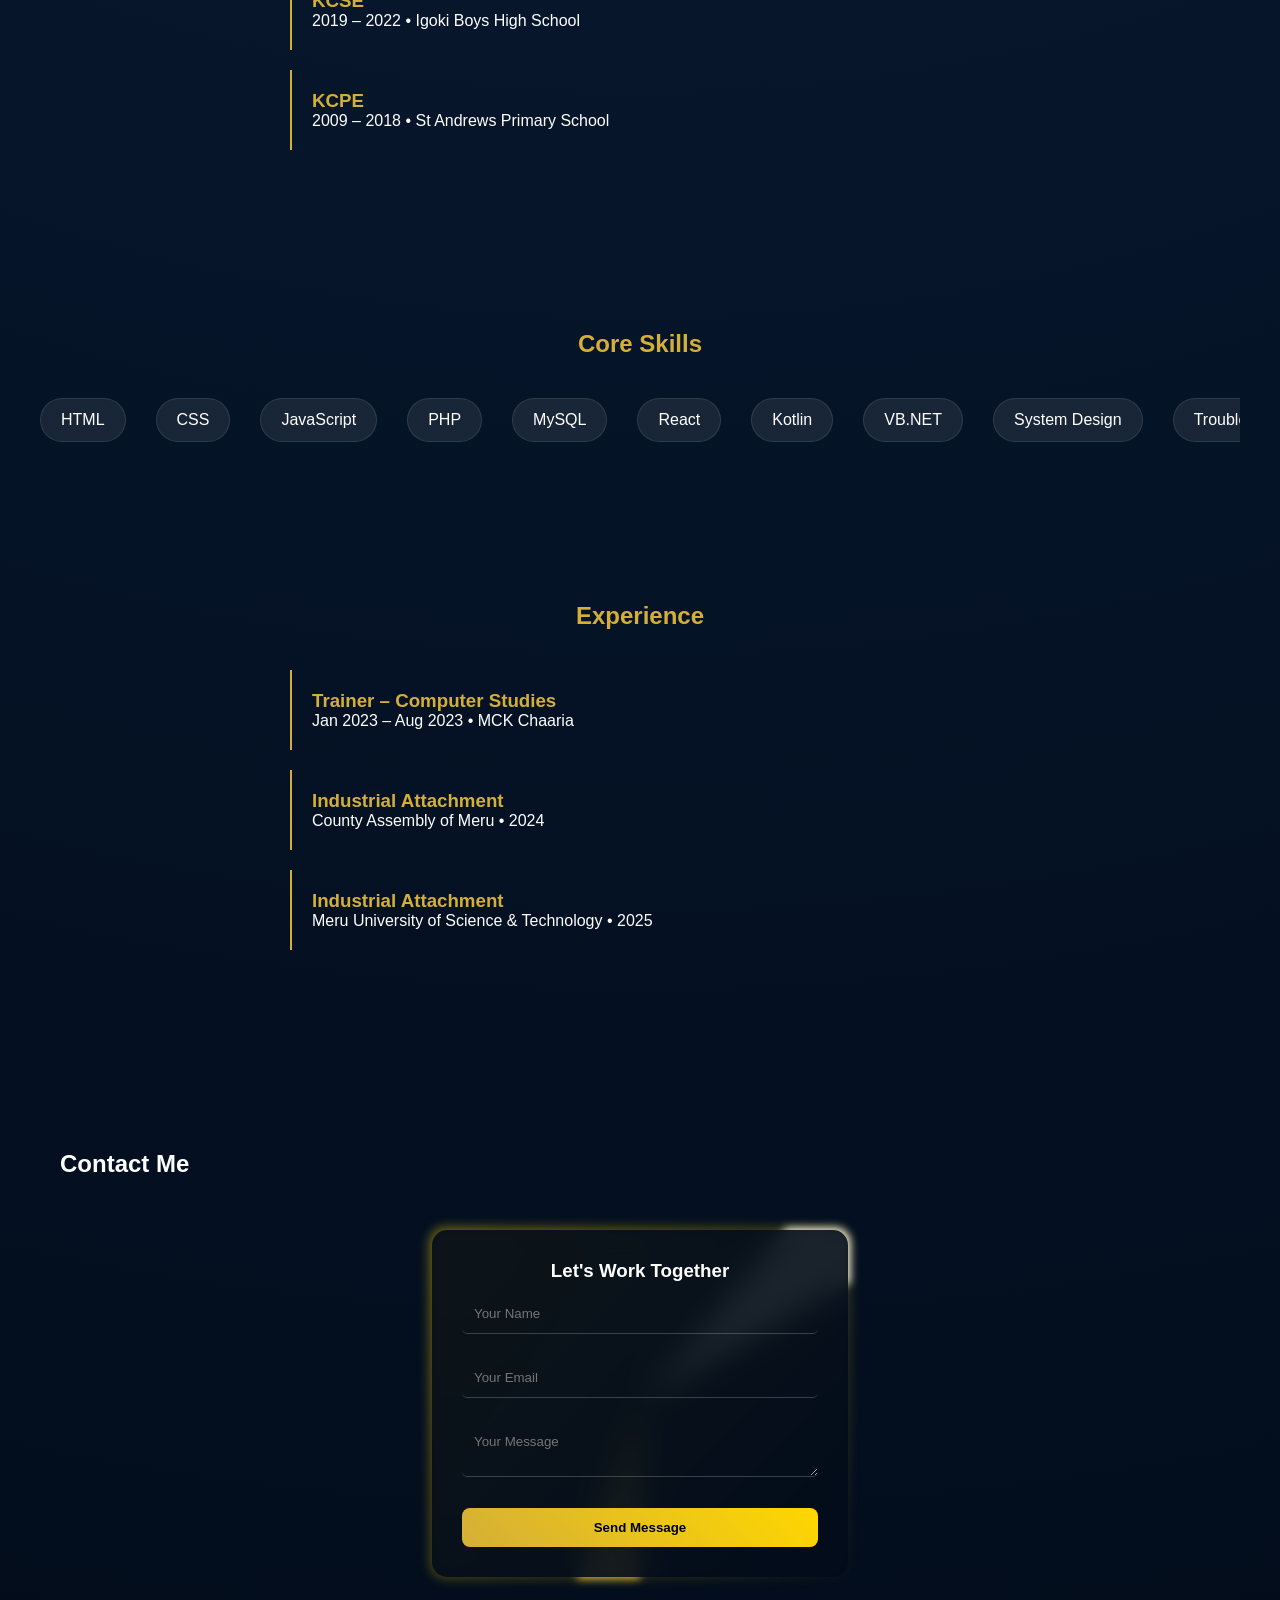
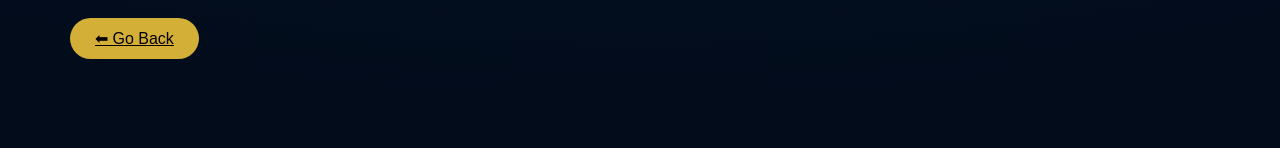
==== commit cf5eecf5: "Update about.html" ====
--- a/about.html
+++ b/about.html
@@ -91,11 +91,7 @@
 
 
 </section>
-      <p>
-  Brian Mwenda is an IT practitioner specializing in software development,
-  system design, and technical support. His work focuses on building efficient,
-  scalable, and user-centered digital solutions.
-</p><br>
+
 
 <!-- PROFILE GRID -->
 <div class="about-grid">
@@ -106,7 +102,7 @@
     <h2>Professional Overview</h2>
 
     <p class="card-text">
-      Results-driven IT practitioner specializing in software development,
+       Brian Mwenda is a Results-driven IT practitioner specializing in software development,
       systems engineering, and technical support. Experienced in delivering
       scalable, efficient, and user-focused digital solutions across multiple domains.
     </p>
